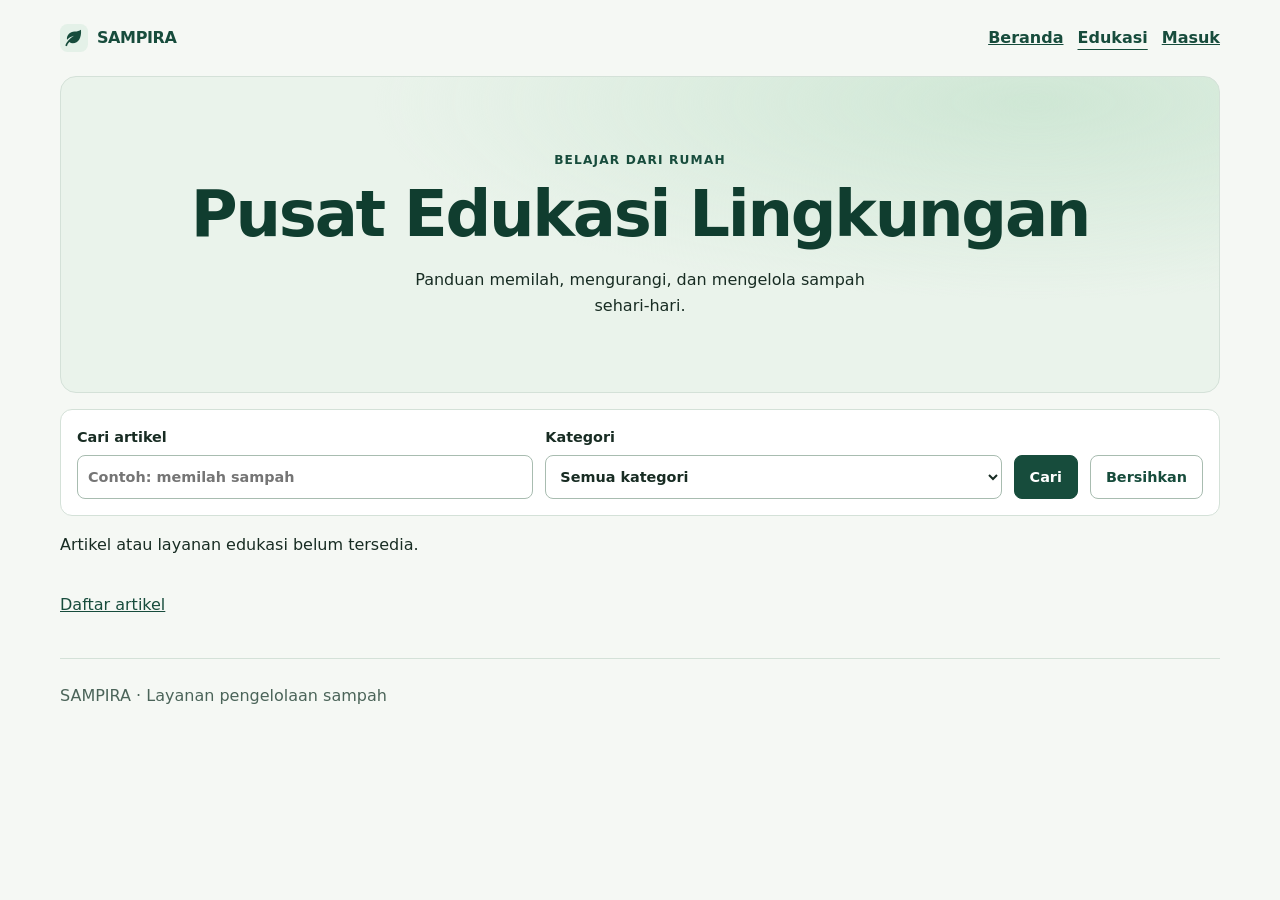
==== assets/education.html @ d863b741 "Add frontend checks for authentication, landing, and user workspace - Implement `check-auth-frontend" ====
<!doctype html>
<html lang="id">
<head>
    <meta charset="utf-8">
    <meta name="viewport" content="width=device-width, initial-scale=1">
    <title>Pusat Edukasi Lingkungan | SAMPIRA</title>
    <link rel="icon" href="/assets/img/sampira-mark.svg" type="image/svg+xml">
    <link rel="stylesheet" href="/assets/css/sampira.css?v=phase6b-live">
    <script type="module" src="/assets/js/education.js?v=phase6b"></script>
</head>
<body class="sp-public">
    <a class="sp-skip" href="#education-reader">Lewati ke konten</a>
    <header class="sp-public-header">
        <a class="sp-brand" href="/home"><img src="/assets/img/sampira-mark.svg" width="28" height="28" alt=""> SAMPIRA</a>
        <nav aria-label="Navigasi utama"><a href="/home">Beranda</a><a href="/assets/education.html" aria-current="page">Edukasi</a><a href="/login">Masuk</a></nav>
    </header>
    <main id="education-reader" class="sp-public-container">
        <div class="sp-education-hero">
            <p class="sp-kicker">Belajar dari rumah</p>
            <h1>Pusat Edukasi Lingkungan</h1>
            <p>Panduan memilah, mengurangi, dan mengelola sampah sehari-hari.</p>
        </div>
        <form class="sp-filter">
            <label>Cari artikel<input type="search" name="q" maxlength="100" placeholder="Contoh: memilah sampah"></label>
            <label>Kategori<select name="category"><option value="">Semua kategori</option></select></label>
            <button class="sp-button" type="submit">Cari</button>
            <a class="sp-button sp-button--quiet" href="/assets/education.html">Bersihkan</a>
        </form>
        <p role="status">Memuat artikel…</p>
        <div id="education-results" class="sp-card-grid"></div>
        <nav class="sp-pager" aria-label="Halaman artikel">
            <a class="sp-button sp-button--quiet" id="education-prev" hidden>Sebelumnya</a>
            <a class="sp-button" id="education-next" hidden>Berikutnya</a>
            <a href="/assets/education.html">Daftar artikel</a>
        </nav>
    </main>
    <footer class="sp-public-footer">SAMPIRA · Layanan pengelolaan sampah</footer>
</body>
</html>
---- assets/css/sampira.css ----
/* SAMPIRA shared visual tokens and Phase 6B components. */
:root {
    --sp-ink: #182c23;
    --sp-muted: #4b6459;
    --sp-green: #174c3c;
    --sp-green-dark: #103d2f;
    --sp-border: #d4e1d8;
    --sp-surface: #fff;
    --sp-soft: #eaf3eb;
    --sp-canvas: #f5f8f4;
    --sp-focus: #a84d00;
    --sp-radius: 16px;
    --sp-shadow: 0 7px 22px rgb(20 63 44 / 7%);
}
:where(.sp-public, .sp-console, .portal-page, [data-auth-page], .sp-landing) :focus-visible {
    outline: 3px solid var(--sp-focus);
    outline-offset: 3px;
}
[hidden] { display: none !important; }
.sp-public { margin: 0; background: var(--sp-canvas); color: var(--sp-ink); font: 1rem/1.6 Inter, system-ui, sans-serif; }
.sp-public *, .sp-console *, .sp-panel *, .sp-service-grid * { box-sizing: border-box; }
.sp-public a, .sp-panel a, .sp-landing-services a { color: var(--sp-green); }
.sp-public h1, .sp-public h2, .sp-public h3, .sp-panel h2, .sp-landing-services h2 {
    margin: 0; color: var(--sp-green-dark); line-height: 1.12; letter-spacing: -.035em;
}
.sp-public h1 { font-size: clamp(2rem, 6vw, 4rem); }
.sp-public h3, .sp-panel h3 { margin: 0; }
.sp-public-header, .sp-public-container, .sp-public-footer { width: min(1160px, calc(100% - 32px)); margin-inline: auto; }
.sp-public-header { display: flex; align-items: center; justify-content: space-between; gap: 8px 22px; flex-wrap: wrap; padding-block: 16px; }
.sp-public-header nav { display: flex; flex-wrap: wrap; gap: 4px 14px; }
.sp-public-header nav a { display: inline-flex; align-items: center; min-height: 44px; font-weight: 650; }
.sp-public-header [aria-current] { text-underline-offset: .35em; }
.sp-public-footer { padding-block: 24px; margin-top: 40px; border-top: 1px solid var(--sp-border); color: var(--sp-muted); }
.sp-brand { display: inline-flex; align-items: center; gap: 9px; color: var(--sp-green-dark); text-decoration: none; font-weight: 800; letter-spacing: -.025em; min-height: 44px; }
.sp-brand img { display: block; width: 28px; height: 28px; }
.sp-skip { position: fixed; z-index: 1100; inset: 8px auto auto 8px; transform: translateY(-150%); padding: 10px; background: white; }
.sp-skip:focus { transform: none; }
.sp-education-hero { padding: clamp(32px, 6vw, 74px) 20px; text-align: center; background: radial-gradient(ellipse at 84% 8%, #cfe7d5, transparent 48%), var(--sp-soft); border: 1px solid var(--sp-border); border-radius: var(--sp-radius); }
.sp-education-hero > p:last-child { max-width: 47ch; margin: 16px auto 0; }
.sp-kicker { display: block; margin: 0 0 9px; color: var(--sp-green); font-size: .76rem; font-weight: 750; letter-spacing: .095em; text-transform: uppercase; }
.sp-section-heading, .sp-pager { display: flex; align-items: center; flex-wrap: wrap; gap: 12px; }
.sp-section-heading { justify-content: space-between; }
.sp-pager { margin-top: 18px; }
.sp-filter { display: flex; align-items: end; flex-wrap: wrap; gap: 12px; padding: 16px; background: var(--sp-surface); border: 1px solid var(--sp-border); border-radius: 12px; margin: 16px 0; }
.sp-filter label, .sp-editor label { display: grid; gap: 6px; font-weight: 650; font-size: .9rem; min-width: 0; }
.sp-filter label { flex: 1 1 155px; }
.sp-filter input, .sp-filter select, .sp-editor input, .sp-editor select, .sp-editor textarea {
    display: block; width: 100%; min-width: 0; min-height: 44px; border: 1px solid #a8bcb0;
    padding: 8px 10px; border-radius: 8px; font: inherit; color: var(--sp-ink); background: white;
}
.sp-editor textarea { resize: vertical; }
.sp-button { display: inline-flex; align-items: center; justify-content: center; min-height: 44px; padding: 8px 15px; border: 1px solid var(--sp-green); border-radius: 8px; background: var(--sp-green); color: white !important; text-align: center; text-decoration: none; font: inherit; font-size: .9rem; font-weight: 700; cursor: pointer; }
.sp-button:hover { background: var(--sp-green-dark); }
.sp-button--quiet { background: white; color: var(--sp-green) !important; border-color: #a8bcb0; }
.sp-button--quiet:hover { background: var(--sp-soft); }
.sp-button:disabled { opacity: .6; cursor: default; }
.sp-card-grid, .sp-service-grid, .sp-metric-grid { display: grid; gap: 13px; grid-template-columns: repeat(auto-fit, minmax(min(100%, 215px), 1fr)); }
.sp-article-card, .sp-reader-article, .sp-panel, .sp-metric-grid > div {
    min-width: 0; padding: clamp(16px, 2.7vw, 26px); border: 1px solid var(--sp-border);
    border-radius: var(--sp-radius); background: var(--sp-surface); box-shadow: var(--sp-shadow);
}
.sp-article-card { border-top: 4px solid #78a589; overflow-wrap: anywhere; }
.sp-article-card h3 { font-size: 1.25rem; line-height: 1.35; }
.sp-article-card p { margin-block: 10px; }
.sp-article-card time, .sp-reader-article time, .sp-note { color: var(--sp-muted); font-size: .87rem; }
.sp-reader-article { max-width: 760px; margin-inline: auto; overflow-wrap: anywhere; }
.sp-reader-article h1 { font-size: clamp(1.8rem, 5vw, 3.1rem); }
.sp-deck { color: var(--sp-muted); font-size: 1.15rem; }
.sp-article-body { white-space: pre-wrap; margin-block: 28px; }
.sp-console { color: var(--sp-ink); background: var(--sp-canvas); }
.sp-console .facility-admin-bar { background: white; border-bottom: 1px solid var(--sp-border); color: var(--sp-ink); }
.sp-console .facility-admin-bar .container, .sp-system-header { display: flex; align-items: center; flex-wrap: wrap; justify-content: space-between; gap: 8px 16px; }
.sp-console .facility-admin-bar h1, .sp-system-header h1 { color: var(--sp-green-dark); font-size: clamp(1.3rem, 3vw, 2rem); margin: 0; }
.sp-console .facility-admin-main, .sp-system-main { width: min(1450px, calc(100% - 36px)); max-width: none; }
.sp-console .facility-admin-main { display: grid; grid-template-columns: minmax(165px, 205px) minmax(0, 1fr); align-items: start; gap: 18px; }
.sp-console-content { min-width: 0; }
.sp-console :is(.sp-admin-nav, .sp-system-nav) { position: static; width: auto; height: auto; backdrop-filter: none; align-items: stretch; }
.sp-console .sp-admin-nav { display: grid; gap: 7px; padding: 9px; background: white; border: 1px solid var(--sp-border); border-radius: 12px; }
.sp-admin-nav button { text-align: start; width: 100%; justify-content: start; }
.sp-admin-nav button[aria-pressed=true] { background: var(--sp-green); color: white; }
.sp-system-header { margin-bottom: 14px; padding-block: 12px; }
.sp-system-nav { display: flex; gap: 8px 18px; flex-wrap: wrap; padding: 8px 16px; border: 1px solid var(--sp-border); border-radius: 10px; background: white; margin-bottom: 16px; }
.sp-system-nav a { display: inline-flex; align-items: center; min-height: 44px; color: var(--sp-green); font-weight: 700; }
.sp-system #content-view, .sp-system section[aria-labelledby=reward-payments-title] { margin-block: 22px; }
.sp-system .sp-metric-grid { grid-template-columns: repeat(3, minmax(0, 1fr)); }
.sp-system .cms-editor-panel, .sp-system .cms-list-panel, .sp-system section[aria-labelledby=reward-payments-title] { border: 1px solid var(--sp-border); border-radius: var(--sp-radius); background: white; }
.sp-system section[aria-labelledby=reward-payments-title] { padding: clamp(14px, 3vw, 24px); }
.sp-system .cms-form :is(input:not([type=checkbox]), select, textarea) { max-width: 100%; min-height: 44px; padding: 8px 10px; border: 1px solid #a8bcb0; border-radius: 8px; font: inherit; background: white; }
.sp-system .cms-announcement-actions { flex-wrap: wrap; }
.sp-system .cms-announcement-actions .cms-icon-btn { width: auto; min-height: 44px; padding-inline: 9px; color: var(--sp-green); font: inherit; font-weight: 650; }
.sp-system .cms-announcement-actions .danger { color: #952f29; }
.sp-metric-grid > div { padding: 14px; box-shadow: none; }
.sp-metric-grid dt { color: var(--sp-muted); font-size: .88rem; }
.sp-metric-grid dd { margin: 3px 0 0; font-size: 1.5rem; font-weight: 800; color: var(--sp-green-dark); overflow-wrap: anywhere; }
.sp-table-wrap { overflow: auto; max-width: 100%; border: 1px solid var(--sp-border); border-radius: 9px; }
.sp-table-wrap table { width: 100%; min-width: 540px; border-collapse: collapse; text-align: start; }
.sp-table-wrap th, .sp-table-wrap td { text-align: start; padding: 10px 12px; border-bottom: 1px solid var(--sp-border); overflow-wrap: anywhere; }
.sp-table-wrap thead { background: var(--sp-soft); }
.sp-panel dialog { width: min(670px, calc(100% - 22px)); max-height: 90dvh; overflow: auto; padding: clamp(14px, 4vw, 25px); margin: auto; border: 1px solid var(--sp-border); border-radius: var(--sp-radius); background: white; color: var(--sp-ink); }
.sp-panel dialog::backdrop { background: rgb(15 37 28 / 60%); }
.sp-editor { display: grid; gap: 11px; margin-top: 12px; }
.sp-editor .sp-pager, .sp-editor p { margin: 0; }
.sp-confirm { background: var(--sp-soft); border-radius: 8px; padding: 12px; }
.sp-confirm .sp-button { margin-top: 8px; }
.sp-map-layout { display: grid; grid-template-columns: minmax(0, 1.5fr) minmax(200px, 1fr); align-items: start; gap: 16px; }
.sp-map-canvas { min-width: 0; height: clamp(240px, 42vw, 430px); border: 1px solid var(--sp-border); border-radius: 12px; background: var(--sp-soft); z-index: 0; }
.sp-map-list { list-style: none; padding: 0; margin: 0; max-height: 365px; overflow-y: auto; }
.sp-map-list li { padding: 10px 7px; border-bottom: 1px solid var(--sp-border); }
.sp-map-list p, .sp-map-list small { display: block; margin: 0; overflow-wrap: anywhere; }
.sp-map-open { display: block; min-height: 44px; text-align: start; color: var(--sp-green); font: inherit; font-weight: 700; background: none; border: 0; cursor: pointer; text-decoration: underline; padding-inline: 2px; overflow-wrap: anywhere; }
.sp-map-marker { display: grid; place-items: center; border-radius: 50% 50% 50% 8px; border: 2px solid white; background: #174c3c; color: white; font-size: .82rem; font-weight: 800; box-shadow: 0 2px 6px #152b2266; }
.sp-map-marker--facility { background: #924714; }
.sp-map-marker--origin { background: #314889; }
.sp-map-popup p { overflow-wrap: anywhere; margin-block: 4px; }
.sp-map-origin { margin-block: 12px; border: 1px solid var(--sp-border); border-radius: 8px; padding-inline: 12px; background: var(--sp-soft); }
.sp-map-origin summary { padding-block: 10px; min-height: 44px; color: var(--sp-green); font-weight: 700; cursor: pointer; }
.sp-field-shortcut { align-content: center; background: linear-gradient(140deg, #eaf3eb, white); }
.sp-landing { background: var(--sp-canvas); color: var(--sp-ink); }
.sp-landing .brand-leaves, [data-auth-page] .brand-leaves { width: 36px; height: 36px; background: url("/assets/img/sampira-mark.svg") center / contain no-repeat; }
.sp-landing .brand-leaves::before, .sp-landing .brand-leaves::after, [data-auth-page] .brand-leaves::before, [data-auth-page] .brand-leaves::after { display: none; }
.sp-landing .hero { width: min(1280px, calc(100% - 32px)); min-height: 0; margin: 16px auto 0; border: 1px solid var(--sp-border); border-radius: 24px; grid-template-columns: minmax(0, 1fr) minmax(0, 1fr); padding: 0; overflow: hidden; background: linear-gradient(120deg, white, #e5f2e8); }
.sp-landing .hero::before, .sp-landing .hero-art::after { display: none; }
.sp-landing .hero-copy { padding: clamp(20px, 4vw, 58px); }
.sp-landing .hero h1 { font-size: clamp(2rem, 4.6vw, 4.65rem); line-height: 1.02; color: var(--sp-green-dark); letter-spacing: -.06em; }
.sp-landing .hero-description { font-size: clamp(1rem, 1.65vw, 1.2rem); }
.sp-landing .hero-actions { flex-wrap: wrap; gap: 14px; }
.sp-landing .hero-art { width: 100%; height: 100%; min-width: 0; margin: 0; padding: 0; align-self: stretch; position: relative; }
.sp-landing .hero-illustration { width: 100%; height: 100%; min-height: 230px; max-width: none; object-fit: cover; transform: none; }
.sp-landing-services { padding-block: clamp(23px, 5vw, 60px); }
.sp-landing-services h2 { font-size: clamp(1.65rem, 4vw, 2.45rem); }
.sp-landing-services .sp-service-grid, .sp-landing-services .sp-card-grid { margin-top: 16px; }
.sp-report-steps { display: grid; grid-template-columns: repeat(auto-fit, minmax(min(100%, 200px), 1fr)); gap: 14px; padding: 0; list-style: none; counter-reset: sp-step; margin: 16px 0 0; }
.sp-report-steps li { counter-increment: sp-step; display: grid; gap: 6px; border: 1px solid var(--sp-border); border-radius: 12px; padding: 16px; background: white; }
.sp-report-steps li::before { content: counter(sp-step, decimal-leading-zero); color: var(--sp-green); font-weight: 800; }
.sp-report-steps span { color: var(--sp-muted); }
.sp-service-grid > a { display: grid; align-content: start; gap: 7px; padding: 15px; border: 1px solid var(--sp-border); border-radius: 12px; text-decoration: none; background: white; box-shadow: var(--sp-shadow); min-height: 108px; }
.sp-service-grid > a:hover { border-color: var(--sp-green); background: var(--sp-soft); }
.sp-service-grid > a > span, .sp-service-grid > button > i, .sp-service-grid > a > i { color: var(--sp-green); font-size: .8rem; font-weight: 800; }
.sp-service-grid small { color: var(--sp-muted); line-height: 1.35; }
.sp-service-grid > button { display: grid; gap: 7px; align-content: start; text-align: start; font: inherit; padding: 15px; border: 1px solid var(--sp-border); border-radius: 12px; color: var(--sp-green-dark); background: white; cursor: pointer; }
.sp-user-shortcuts { margin-block: 0 20px; }
.sp-user-shortcuts .sp-service-grid { grid-template-columns: repeat(2, minmax(0, 1fr)); }
.sp-user-shortcuts .sp-service-grid > :is(a, button) { min-height: 76px; }
body.role-warrior .user-overview .kpi-grid { grid-column: 1 / -1; grid-template-columns: repeat(3, minmax(0, 1fr)); }
.sp-user-education { margin-bottom: 20px; }
.sp-user-report { margin-bottom: 20px; }
.sp-user-education .sp-card-grid { margin-top: 12px; }
.sp-user-mobile { display: none; }
[data-auth-page] { background: var(--sp-canvas); }
[data-auth-page] .auth-story { background: #174c3c; }
[data-auth-page] .story-copy, [data-auth-page] .story-footer { color: white; }
[data-auth-page] .story-copy h1, [data-auth-page] .story-copy h1 span, [data-auth-page] .story-copy .eyebrow { color: white; }
[data-auth-page] .auth-panel { background: white; }
[data-auth-page] .submit-button { background: var(--sp-green); min-height: 48px; }
[data-auth-page] .password-toggle { min-height: 44px; }
.sp-auth-error { color: #952f29; font-weight: 650; margin: 0; }
.sp-auth-error:empty { margin-block: -8px; }
.portal-page { --brand-primary: #174c3c; --brand-dark: #103d2f; --shadow-soft: var(--sp-shadow); }
.portal-page :is(.sidebar, .mobile-header, .user-topbar) { border-color: var(--sp-border); }
.portal-page :is(.sidebar-item.active, .nav-item.active) { color: white; background: var(--sp-green); }
.portal-page :is(.user-workspace, .main-workspace, .profile-dashboard) { min-width: 0; }
.portal-page .user-welcome { background: linear-gradient(110deg, #e7f2e8, #f4f7ef); }
.portal-page .user-welcome h2 { color: var(--sp-green-dark); }
.portal-page .sp-panel.view-section { margin-block: 12px; }
.portal-page .sidebar-nav a.sidebar-item { text-decoration: none; }
.sp-profile .profile-dashboard { width: min(900px, 100%); }
.sp-profile .profile-tabs-wrapper { justify-content: start; gap: 8px; margin-bottom: 16px; }
.sp-profile .header-tab { min-height: 44px; padding: 8px 12px; font: inherit; font-weight: 650; border-radius: 8px; }
.sp-profile .header-tab.active { background: var(--sp-green); color: white; }
.sp-profile .profile-header-centered { display: grid; grid-template-columns: auto minmax(0, 1fr); align-items: center; column-gap: 14px; justify-items: start; text-align: start; padding: clamp(14px, 4vw, 24px); margin-bottom: 16px; background: var(--sp-soft); border: 1px solid var(--sp-border); border-radius: var(--sp-radius); }
.sp-profile .avatar-glow { grid-row: span 2; width: 56px; height: 56px; margin: 0; font-size: 1.2rem; box-shadow: none; }
.sp-profile .user-name { align-self: end; margin: 0; overflow-wrap: anywhere; }
.sp-profile .premium-badge { align-self: start; border: 0; padding: 0; background: none; color: var(--sp-muted); }
.sp-profile .content-area { padding: clamp(14px, 4vw, 30px); border: 1px solid var(--sp-border); border-radius: var(--sp-radius); box-shadow: var(--sp-shadow); }
.sp-profile .data-input { min-height: 44px; border-color: var(--sp-border); }
:is(.portal-page, .sp-console) .facility-header { border-color: var(--sp-border); border-radius: var(--sp-radius); background: var(--sp-soft); }
:is(.portal-page, .sp-console) :is(.facility-panel, .facility-card, .location-panel) { border-color: var(--sp-border); border-radius: var(--sp-radius); }
:is(.portal-page, .sp-console) .location-panel { --location-green: var(--sp-green); background: var(--sp-canvas); }
@media (max-width: 850px) {
    .sp-console .facility-admin-main { grid-template-columns: minmax(0, 1fr); }
    .sp-console .sp-admin-nav { grid-template-columns: repeat(auto-fit, minmax(min(100%, 150px), 1fr)); }
    .sp-map-layout { grid-template-columns: minmax(0, 1fr); }
    body.portal-page.role-collector .main-workspace { padding-top: 18px; }
}
@media (max-width: 660px) {
    .sp-landing .hero { grid-template-columns: minmax(0, 1fr); }
    .sp-landing .hero-illustration { height: auto; min-height: 0; aspect-ratio: 16 / 9; }
    .sp-console .facility-admin-main, .sp-system-main { width: calc(100% - 20px); }
    .sp-user-mobile { position: fixed; z-index: 600; inset: auto 0 0; display: grid; height: auto; grid-template-columns: repeat(5, minmax(0, 1fr)); background: white; border-top: 1px solid var(--sp-border); padding: 2px 2px env(safe-area-inset-bottom, 0); }
    .sp-user-mobile :is(a, button) { display: grid; place-content: center; justify-items: center; gap: 4px; min-height: 50px; border: 0; background: transparent; color: var(--sp-green); font: inherit; font-size: .74rem; text-decoration: none; cursor: pointer; }
    .sp-user-mobile [aria-current=page] { background: var(--sp-soft); font-weight: 800; }
    .role-warrior .portal-content { padding-bottom: calc(56px + env(safe-area-inset-bottom, 0px)); }
    body.role-warrior .user-overview .kpi-grid { grid-template-columns: minmax(0, 1fr); }
    .sp-system .sp-metric-grid { grid-template-columns: repeat(auto-fit, minmax(min(100%, 150px), 1fr)); }
}
@media (prefers-reduced-motion: reduce) {
    :is(.sp-landing, .sp-public, .sp-console, .portal-page, [data-auth-page]) *,
    :is(.sp-landing, .sp-public, .sp-console, .portal-page, [data-auth-page]) *::before,
    :is(.sp-landing, .sp-public, .sp-console, .portal-page, [data-auth-page]) *::after {
        animation-duration: .01ms !important; transition-duration: .01ms !important; scroll-behavior: auto !important;
    }
}
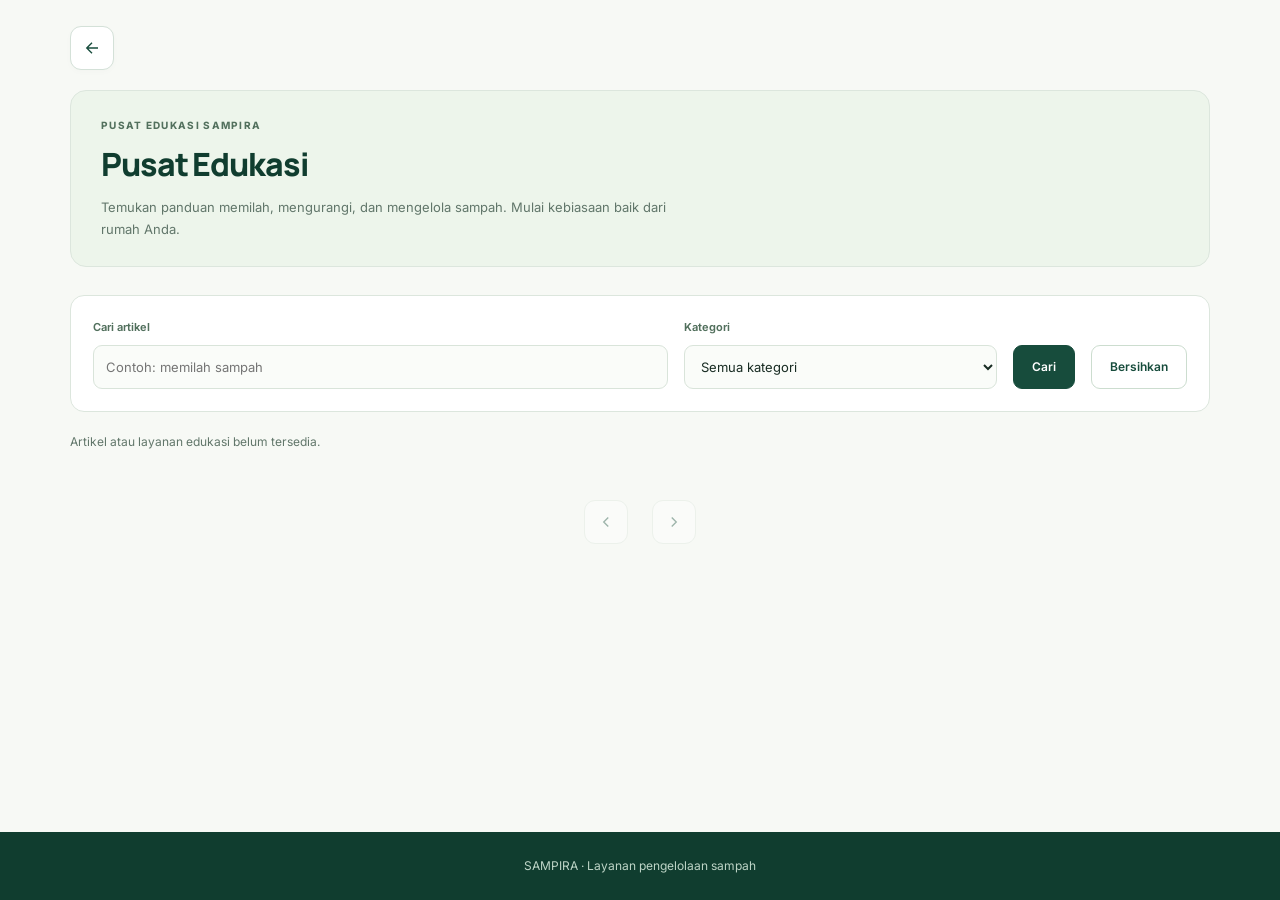
==== commit 6586c43c: "Add comprehensive checks for city datasets, education CMS photos, education layout, facility communi" ====
--- a/assets/education.html
+++ b/assets/education.html
@@ -6,32 +6,32 @@
     <title>Pusat Edukasi Lingkungan | SAMPIRA</title>
     <link rel="icon" href="/assets/img/sampira-mark.svg" type="image/svg+xml">
     <link rel="stylesheet" href="/assets/css/sampira.css?v=phase6b-live">
-    <script type="module" src="/assets/js/education.js?v=phase6b"></script>
+    <link href="https://fonts.googleapis.com/css2?family=Inter:wght@400;500;600;700&family=Manrope:wght@500;600;700;800&display=swap" rel="stylesheet">
+    <link rel="stylesheet" href="/assets/css/education-public.css?v=education-unified-19">
+    <link rel="stylesheet" href="/assets/css/education-photos.css?v=maps-reader-9">
+    <script type="module" src="/assets/js/education.js?v=education-unified-19"></script>
 </head>
-<body class="sp-public">
+<body class="sp-public education-public">
     <a class="sp-skip" href="#education-reader">Lewati ke konten</a>
-    <header class="sp-public-header">
-        <a class="sp-brand" href="/home"><img src="/assets/img/sampira-mark.svg" width="28" height="28" alt=""> SAMPIRA</a>
-        <nav aria-label="Navigasi utama"><a href="/home">Beranda</a><a href="/assets/education.html" aria-current="page">Edukasi</a><a href="/login">Masuk</a></nav>
-    </header>
     <main id="education-reader" class="sp-public-container">
+        <a id="education-back" class="education-back" href="/home" aria-label="Kembali ke beranda" title="Kembali ke beranda"><svg viewBox="0 0 24 24" width="18" height="18" fill="none" stroke="currentColor" stroke-width="1.8" aria-hidden="true"><path d="m12 5-7 7 7 7M5 12h15"/></svg></a>
         <div class="sp-education-hero">
-            <p class="sp-kicker">Belajar dari rumah</p>
-            <h1>Pusat Edukasi Lingkungan</h1>
-            <p>Panduan memilah, mengurangi, dan mengelola sampah sehari-hari.</p>
+            <p class="sp-kicker">Pusat edukasi SAMPIRA</p>
+            <h1>Pusat Edukasi</h1>
+            <p>Temukan panduan memilah, mengurangi, dan mengelola sampah. Mulai kebiasaan baik dari rumah Anda.</p>
         </div>
         <form class="sp-filter">
             <label>Cari artikel<input type="search" name="q" maxlength="100" placeholder="Contoh: memilah sampah"></label>
             <label>Kategori<select name="category"><option value="">Semua kategori</option></select></label>
             <button class="sp-button" type="submit">Cari</button>
-            <a class="sp-button sp-button--quiet" href="/assets/education.html">Bersihkan</a>
+            <a class="sp-button sp-button--quiet" href="/assets/education.html?ui=education-unified-19">Bersihkan</a>
         </form>
         <p role="status">Memuat artikel…</p>
         <div id="education-results" class="sp-card-grid"></div>
         <nav class="sp-pager" aria-label="Halaman artikel">
-            <a class="sp-button sp-button--quiet" id="education-prev" hidden>Sebelumnya</a>
-            <a class="sp-button" id="education-next" hidden>Berikutnya</a>
-            <a href="/assets/education.html">Daftar artikel</a>
+            <a class="education-page" id="education-prev" aria-label="Halaman sebelumnya" aria-disabled="true" tabindex="-1"><svg viewBox="0 0 24 24" width="18" height="18" fill="none" stroke="currentColor" stroke-width="1.8" aria-hidden="true"><path d="m15 6-6 6 6 6"/></svg></a>
+            <span id="education-pages"></span>
+            <a class="education-page" id="education-next" aria-label="Halaman berikutnya" aria-disabled="true" tabindex="-1"><svg viewBox="0 0 24 24" width="18" height="18" fill="none" stroke="currentColor" stroke-width="1.8" aria-hidden="true"><path d="m9 6 6 6-6 6"/></svg></a>
         </nav>
     </main>
     <footer class="sp-public-footer">SAMPIRA · Layanan pengelolaan sampah</footer>
--- a/assets/css/education-public.css
+++ b/assets/css/education-public.css
@@ -0,0 +1,76 @@
+/* Public catalog/reader only; the CMS and portal keep their existing styles. */
+body.education-public{--sp-green:#174c3c;--sp-green-dark:#103d2f;--sp-border:#d4e1d8;--sp-muted:#61766a;background:#f7f9f5;color:#182c23;font:14px/1.7 Inter,system-ui,sans-serif;margin:0;min-height:100svh;display:flex;flex-direction:column}
+.education-public :is(h1,h2,h3,.sp-brand){font-family:Manrope,Inter,sans-serif;letter-spacing:-.035em;line-height:1.25}
+.education-public [hidden]{display:none!important}
+.education-public :is(a,input,select,button):focus-visible{outline:3px solid #68b58a;outline-offset:4px}
+.education-public .sp-public-header{width:100%;max-width:none;padding:18px max(24px,calc((100% - 1140px)/2));background:white;border-bottom:1px solid #e1e8df;gap:18px}
+.education-public .sp-brand{font-size:22px;font-weight:800;text-decoration:none;gap:9px;white-space:nowrap}
+.education-public .sp-brand img{width:33px;height:33px}
+.education-public .sp-public-header nav{gap:8px 25px}
+.education-public .sp-public-header nav a{font-size:12px;text-decoration:none;min-height:36px}
+.education-public .sp-public-header nav [aria-current]{color:#174c3c;border-bottom:2px solid #174c3c}
+.education-public .sp-public-container{width:calc(100% - 48px);max-width:1140px;margin:0 auto;padding:26px 0 16px;flex:1}
+.education-public .education-back{display:inline-flex;align-items:center;justify-content:center;width:44px;height:44px;background:white;border:1px solid #d4e1d8;border-radius:11px;margin-bottom:20px;color:#174c3c;text-decoration:none;box-shadow:0 2px 6px #163c2c05}
+.education-public .education-back:hover{text-decoration:underline;text-underline-offset:4px}
+.education-public .sp-education-hero{text-align:left;position:relative;padding:38px 42px;border-radius:20px;background:#174c3c;overflow:hidden;color:#d7e8d8;margin-bottom:28px}
+.education-public .sp-education-hero:after{content:'';position:absolute;right:5%;top:20%;width:175px;height:175px;background:url('/assets/img/sampira-mark.svg') center/contain no-repeat;opacity:.1;pointer-events:none;transform:rotate(-15deg)}
+.education-public .sp-education-hero .sp-kicker{color:#c2dbc9;font-size:10px;letter-spacing:.13em;text-transform:uppercase;margin:0 0 16px}
+.education-public .sp-education-hero h1{font-size:clamp(30px,4vw,44px);color:white;margin:0 0 18px;font-weight:800;max-width:730px;position:relative;z-index:1}
+.education-public .sp-education-hero h1 span{color:#baddbf}
+.education-public .sp-education-hero>p:last-child{max-width:580px;margin:0;color:#d9e7dc;font-size:14px;position:relative;z-index:1}
+.education-public .sp-filter{background:white;border:1px solid #dce6dd;padding:22px;gap:16px;border-radius:14px;margin:0 0 20px;box-shadow:none}
+.education-public .sp-filter label{font-size:11px;color:#52705d;gap:8px}
+.education-public .sp-filter label:first-child{flex:2 1 260px}
+.education-public .sp-filter input,.education-public .sp-filter select{background:#fafcf9;border-color:#d9e4da;border-radius:9px;min-height:44px;font:13px Inter,system-ui,sans-serif;padding:11px 12px}
+.education-public .sp-button{background:#174c3c;border-color:#174c3c;font:600 12px Inter,system-ui,sans-serif;border-radius:9px;min-height:44px;padding:11px 18px;box-shadow:none}
+.education-public .sp-button--quiet{background:white;border-color:#ccddcf}
+.education-public [role=status]{color:#61766a;font-size:12px;margin:18px 0}
+.education-public #education-results.sp-card-grid{grid-template-columns:repeat(3,minmax(0,1fr));gap:20px}
+.education-public .sp-article-card{display:flex;flex-direction:column;min-width:0;padding:26px;background:white;border:1px solid #dce6dd;border-radius:15px;box-shadow:0 3px 12px #163c2c04}
+.education-public .sp-article-card .sp-kicker{align-self:flex-start;padding:5px 10px;background:#edf5e9;border-radius:30px;color:#376147;letter-spacing:0;font-size:10px;font-weight:650}
+.education-public .sp-article-card h3{font-size:19px;margin:18px 0 0}
+.education-public .sp-article-card h3 a{color:#193c2b;text-decoration:none}
+.education-public .sp-article-card h3 a:hover{text-decoration:underline;text-underline-offset:4px}
+.education-public .sp-article-card p{color:#61766a;font-size:13px;line-height:1.8;margin:14px 0 22px}
+.education-public .sp-article-card time{font-size:11px;margin-top:auto;padding-top:16px;border-top:1px solid #e8eee5}
+.education-public .sp-pager{display:flex;align-items:center;justify-content:center;flex-wrap:wrap;gap:12px;margin:30px 0}
+.education-public #education-pages{display:flex;align-items:center;gap:10px}
+.education-public .education-page{display:inline-flex;align-items:center;justify-content:center;min-width:44px;height:44px;padding:0 12px;border:1px solid #dce6dd;border-radius:11px;background:#fff;color:#174c3c;font-size:13px;font-weight:650;text-decoration:none}
+.education-public .education-page[aria-current=page]{background:#174c3c;border-color:#174c3c;color:white}
+.education-public .education-page[aria-disabled=true]{opacity:.4;cursor:default}
+.education-public .education-page:not([aria-current]):not([aria-disabled]):hover{background:#edf5e9;border-color:#a5c4ad}
+.education-public .education-page-gap{font-size:13px;color:#61766a}
+.education-public #education-reader[data-view=article]{max-width:1140px}
+.education-public [data-view=article] .sp-education-hero{display:none}
+.education-public [data-view=article] #education-results{display:block}
+.education-public .sp-reader-article{max-width:none;padding:0;background:#fff;border:1px solid #dce6dd;border-radius:18px;box-shadow:none;overflow:hidden}
+.education-public .education-reading-header{background:#174c3c;padding:38px 42px;color:#d9e7dc}
+.education-public .education-reading-header .sp-kicker{color:#c2dbc9;font-size:10px;letter-spacing:.13em;text-transform:uppercase;margin:0 0 18px}
+.education-public .sp-reader-article h1{max-width:850px;font-size:clamp(29px,4vw,42px);line-height:1.3;margin:0 0 20px;color:#fff;font-weight:800}
+.education-public .sp-deck{max-width:780px;font-size:15px;color:#d9e7dc;line-height:1.8;margin:0 0 22px}
+.education-public .sp-reader-article time{display:inline-block;font-size:11px;color:#c2dbc9;padding:6px 11px;border:1px solid #ffffff2c;border-radius:30px}
+.education-public .sp-article-body{max-width:780px;font-size:15px;line-height:1.95;color:#324d3e;margin:34px auto 36px;padding:0 30px;white-space:pre-wrap}
+.education-public .education-reading-sources{max-width:780px;margin:0 auto 32px;padding:0 30px}
+.education-public .sp-reader-article h2{font-size:20px;border-top:1px solid #e2eadd;padding-top:24px}
+.education-public .sp-reader-article ul{padding-left:20px;font-size:12px;line-height:1.9;overflow-wrap:anywhere}
+.education-public .sp-public-footer{max-width:none;width:100%;background:#103d2f;color:#bed5c7;padding:24px;text-align:center;font-size:12px;border:0;margin-top:40px}
+.education-public #education-reader[data-view=article] .sp-reader-article{padding:0}
+.education-public #education-reader[data-view=article] .education-reading-header .sp-deck{font-size:15px}
+@media(max-width:600px){.education-public .education-reading-header{padding:28px 24px}.education-public .sp-reader-article h1{font-size:29px}.education-public .sp-article-body{padding:0 24px;margin:28px auto}.education-public .education-reading-sources{padding:0 24px;margin-bottom:26px}}
+@media(max-width:900px){.education-public #education-results.sp-card-grid{grid-template-columns:repeat(2,minmax(0,1fr))}.education-public .sp-education-hero:after{right:-50px}}
+@media(max-width:600px){.education-public .sp-public-header{padding:16px 20px;gap:10px}.education-public .sp-brand{font-size:20px}.education-public .sp-public-header nav{gap:15px}.education-public .sp-public-header nav a{font-size:11px}.education-public .sp-public-container{width:calc(100% - 32px);padding-top:16px}.education-public .education-back{margin-bottom:14px}.education-public .sp-education-hero{padding:28px 24px;border-radius:15px}.education-public .sp-education-hero h1{font-size:31px}.education-public .sp-education-hero>p:last-child{font-size:13px}.education-public .sp-filter{padding:18px;gap:14px}.education-public .sp-filter label{flex-basis:100%}.education-public .sp-filter .sp-button{flex:1}.education-public #education-results.sp-card-grid{grid-template-columns:1fr}.education-public .sp-article-card{padding:24px}.education-public .sp-deck{font-size:15px}.education-public .sp-article-body{font-size:14px;line-height:1.9}.education-public .sp-reader-article{padding:24px}.education-public .sp-public-header .sp-brand img{width:28px;height:28px}}
+
+/* Lighter editorial header and a comfortable line length for reading. */
+.education-public .sp-education-hero { padding:26px 30px; background:#edf5eb; color:#174c3c; border:1px solid #dce6dd; border-radius:16px; }
+.education-public .sp-education-hero:after { display:none; }
+.education-public .sp-education-hero .sp-kicker { color:#52705d; margin-bottom:10px; }
+.education-public .sp-education-hero h1 { color:#103d2f; font-size:32px; margin-bottom:12px; }
+.education-public .sp-education-hero>p:last-child { color:#61766a; font-size:13px; }
+@media(max-width:600px) { .education-public .sp-education-hero { padding:24px; } .education-public .sp-education-hero h1 { font-size:27px; } }
+.education-public .education-reading-header { background:#f0f6ee; color:#324d3e; border-bottom:1px solid #dce6dd; padding:38px 42px; }
+.education-public .education-reading-header :is(h1,.sp-kicker) { color:#103d2f; }
+.education-public .education-reading-header .sp-deck { color:#52705d; }
+.education-public .education-reading-header time { color:#52705d; border-color:#ccddcf; background:#fff; }
+.education-public .sp-article-body { white-space:normal; }
+.education-public .sp-article-body h3 { border:0; padding:0; }
+@media(max-width:600px) { .education-public .education-reading-header { padding:28px 24px; } }
--- a/assets/css/education-photos.css
+++ b/assets/css/education-photos.css
@@ -0,0 +1,46 @@
+/* Shared article photography, without changing the CMS or Landing layout. */
+.sp-article-card .sp-article-photo{margin:0 0 18px;overflow:hidden;border-radius:10px;background:#f1f5ee;flex-shrink:0}
+.sp-article-photo img{display:block;width:100%;height:auto;object-fit:cover;max-width:100%}
+.sp-article-card .sp-article-photo img{height:180px;aspect-ratio:3/2}
+.sp-article-photo figcaption{padding:9px 12px;color:#667b6d;font:10px/1.6 Inter,system-ui,sans-serif;overflow-wrap:anywhere}
+.sp-article-photo figcaption a{color:#4b6a56;text-decoration:underline;text-underline-offset:3px}
+.sp-reader-article .sp-article-photo-detail{margin:24px 0;border:1px solid #dce6dd;border-radius:12px;overflow:hidden}
+.sp-reader-article .sp-article-photo-detail img{aspect-ratio:3/2;max-height:480px}
+.education-grid .sp-article-card{overflow:hidden}
+.education-grid .sp-article-card>.sp-article-photo{margin:-18px -18px 12px;border-radius:0;width:calc(100% + 36px)}
+.education-grid .sp-article-card>.sp-article-photo img{height:200px;object-fit:cover}
+.education-grid .sp-article-photo figcaption{font-size:10px;padding:8px 18px}
+body.sp-portal.user-reference #edukasi .sp-education-page.education-page-current{display:inline-flex;align-items:center;justify-content:center;min-width:44px;min-height:44px;padding:10px 14px;background:#174c3c;border:1px solid #174c3c;border-radius:10px;color:#fff!important;font-size:13px;font-weight:700;line-height:1}
+.education-public .sp-article-card{overflow:hidden}
+.education-public .sp-article-card>.sp-article-photo{margin:-26px -26px 20px;border-radius:0;width:calc(100% + 52px)}
+.education-public .sp-article-card .sp-article-photo img{height:200px}
+.education-public .sp-article-card .sp-article-photo figcaption{padding:9px 26px;border-bottom:1px solid #edf1e8;background:#fafcf8}
+.education-public .education-reading-photos{max-width:780px;margin:30px auto 0;padding:0 30px}
+.education-public .sp-article-photo-detail{margin:0;border:1px solid #e0e8db;border-radius:12px;overflow:hidden;background:#fafcf8}
+.education-public .sp-article-photo-detail img{aspect-ratio:3/2;max-height:480px}
+.education-public .sp-article-photo-detail figcaption{font-size:11px;padding:12px 16px}
+.education-public .education-reading-support{margin:0 auto 32px}
+body.sp-portal.user-reference #edukasi .sp-article-photo{margin-bottom:18px;background:#f2f6ee}
+body.sp-portal.user-reference #edukasi .sp-article-photo img{padding:0;height:175px;object-fit:cover}
+body.sp-portal.user-reference #edukasi .sp-education-feature>img{padding:0;object-fit:cover;max-height:290px;border-radius:12px}
+@media(max-width:600px){.education-public .sp-article-card>.sp-article-photo{margin:-24px -24px 20px;width:calc(100% + 48px)}.education-public .education-reading-photos{padding:0 24px;margin-top:24px}.education-public .education-reading-support{margin-top:0;margin-bottom:26px}.education-public .sp-article-photo-detail figcaption{font-size:10px;padding:12px}.education-public .sp-article-card .sp-article-photo img{height:190px}}
+
+/* Reading surfaces share the same calm typography in public and portal views. */
+.sp-article-body p { margin:0 0 1.3em; white-space:pre-line; }
+.sp-article-body h3 { margin:1.8em 0 .7em; font-size:1.2em; color:#174c3c; }
+dialog[data-reference-reader] { width:min(880px,calc(100vw - 32px)); max-height:92dvh; padding:24px; border:1px solid #d4e1d8; border-radius:20px; background:#fff; color:#253e30; }
+dialog[data-reference-reader]::backdrop { background:#102d2580; }
+dialog[data-reference-reader]>button { border:1px solid #d4e1d8; background:#f3f8f1; color:#174c3c; padding:10px 16px; border-radius:10px; margin-bottom:22px; cursor:pointer; }
+dialog[data-reference-reader] .sp-reader-article { padding:0; max-width:740px; margin:auto; border:0; background:none; }
+dialog[data-reference-reader] .sp-reader-article>h2 { font:800 clamp(24px,4vw,34px)/1.3 Manrope,Inter,sans-serif; color:#103d2f; margin:0 0 12px; }
+dialog[data-reference-reader] time { font-size:12px; color:#61766a; }
+dialog[data-reference-reader] .sp-reader-article>p { font-size:16px; line-height:1.8; color:#61766a; margin:20px 0; }
+dialog[data-reference-reader] .sp-article-body { font-size:16px; line-height:1.95; white-space:normal; padding:0; margin:26px 0; }
+dialog[data-reference-reader] .sp-article-photo-detail img { max-height:380px; object-fit:cover; border-radius:14px; }
+dialog[data-reference-reader] .sp-reader-article>ul { overflow-wrap:anywhere; font-size:12px; line-height:1.8; }
+@media(max-width:600px) { dialog[data-reference-reader] { padding:20px; } dialog[data-reference-reader] .sp-article-body { font-size:15px; } }
+
+body.sp-portal.user-reference dialog.ref-article-dialog { width:min(880px,calc(100vw - 32px)); padding:24px; border-radius:20px; }
+body.sp-portal.user-reference dialog.ref-article-dialog .sp-article-body { font-size:16px; line-height:1.95; white-space:normal; }
+body.sp-portal.user-reference dialog.ref-article-dialog h2 { font-size:clamp(24px,4vw,34px); color:#103d2f; }
+@media(max-width:600px) { body.sp-portal.user-reference dialog.ref-article-dialog { padding:20px; } body.sp-portal.user-reference dialog.ref-article-dialog .sp-article-body { font-size:15px; } }
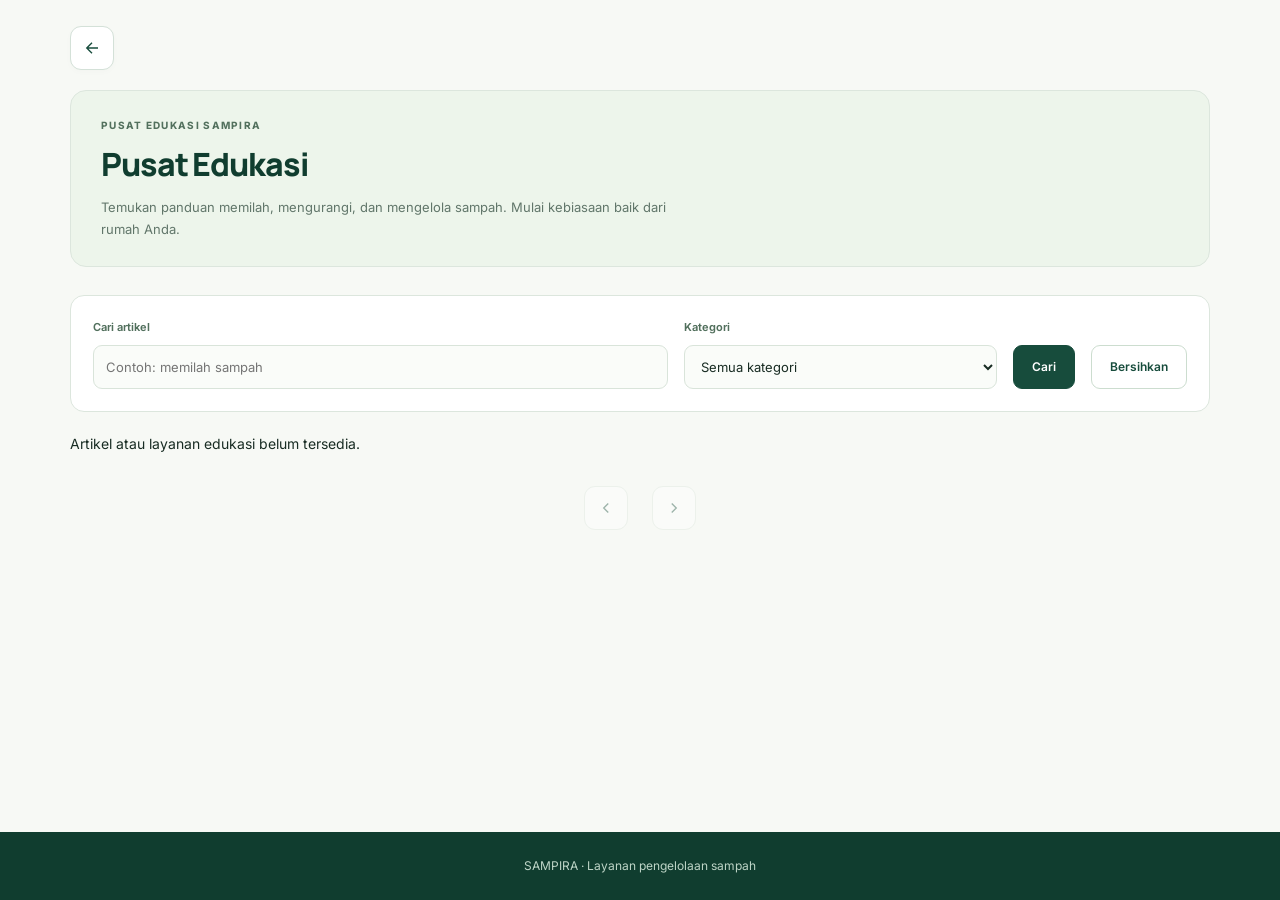
==== commit 13499923: "Refactor and enhance various scripts for improved functionality and maintainability - Added sequenti" ====
--- a/assets/education.html
+++ b/assets/education.html
@@ -26,7 +26,7 @@
             <button class="sp-button" type="submit">Cari</button>
             <a class="sp-button sp-button--quiet" href="/assets/education.html?ui=education-unified-19">Bersihkan</a>
         </form>
-        <p role="status">Memuat artikel…</p>
+        <output>Memuat artikel…</output>
         <div id="education-results" class="sp-card-grid"></div>
         <nav class="sp-pager" aria-label="Halaman artikel">
             <a class="education-page" id="education-prev" aria-label="Halaman sebelumnya" aria-disabled="true" tabindex="-1"><svg viewBox="0 0 24 24" width="18" height="18" fill="none" stroke="currentColor" stroke-width="1.8" aria-hidden="true"><path d="m15 6-6 6 6 6"/></svg></a>
--- a/assets/css/sampira.css
+++ b/assets/css/sampira.css
@@ -16,7 +16,7 @@
     outline: 3px solid var(--sp-focus);
     outline-offset: 3px;
 }
-[hidden] { display: none !important; }
+[hidden] { display: none ; }
 .sp-public { margin: 0; background: var(--sp-canvas); color: var(--sp-ink); font: 1rem/1.6 Inter, system-ui, sans-serif; }
 .sp-public *, .sp-console *, .sp-panel *, .sp-service-grid * { box-sizing: border-box; }
 .sp-public a, .sp-panel a, .sp-landing-services a { color: var(--sp-green); }
@@ -49,9 +49,9 @@
     padding: 8px 10px; border-radius: 8px; font: inherit; color: var(--sp-ink); background: white;
 }
 .sp-editor textarea { resize: vertical; }
-.sp-button { display: inline-flex; align-items: center; justify-content: center; min-height: 44px; padding: 8px 15px; border: 1px solid var(--sp-green); border-radius: 8px; background: var(--sp-green); color: white !important; text-align: center; text-decoration: none; font: inherit; font-size: .9rem; font-weight: 700; cursor: pointer; }
+.sp-button { display: inline-flex; align-items: center; justify-content: center; min-height: 44px; padding: 8px 15px; border: 1px solid var(--sp-green); border-radius: 8px; background: var(--sp-green); color: white ; text-align: center; text-decoration: none; font: inherit; font-size: .9rem; font-weight: 700; cursor: pointer; }
 .sp-button:hover { background: var(--sp-green-dark); }
-.sp-button--quiet { background: white; color: var(--sp-green) !important; border-color: #a8bcb0; }
+.sp-button--quiet { background: white; color: var(--sp-green) ; border-color: #a8bcb0; }
 .sp-button--quiet:hover { background: var(--sp-soft); }
 .sp-button:disabled { opacity: .6; cursor: default; }
 .sp-card-grid, .sp-service-grid, .sp-metric-grid { display: grid; gap: 13px; grid-template-columns: repeat(auto-fit, minmax(min(100%, 215px), 1fr)); }
@@ -197,6 +197,6 @@
     :is(.sp-landing, .sp-public, .sp-console, .portal-page, [data-auth-page]) *,
     :is(.sp-landing, .sp-public, .sp-console, .portal-page, [data-auth-page]) *::before,
     :is(.sp-landing, .sp-public, .sp-console, .portal-page, [data-auth-page]) *::after {
-        animation-duration: .01ms !important; transition-duration: .01ms !important; scroll-behavior: auto !important;
+        animation-duration: .01ms ; transition-duration: .01ms ; scroll-behavior: auto ;
     }
 }
--- a/assets/css/education-public.css
+++ b/assets/css/education-public.css
@@ -1,76 +1,69 @@
 /* Public catalog/reader only; the CMS and portal keep their existing styles. */
-body.education-public{--sp-green:#174c3c;--sp-green-dark:#103d2f;--sp-border:#d4e1d8;--sp-muted:#61766a;background:#f7f9f5;color:#182c23;font:14px/1.7 Inter,system-ui,sans-serif;margin:0;min-height:100svh;display:flex;flex-direction:column}
-.education-public :is(h1,h2,h3,.sp-brand){font-family:Manrope,Inter,sans-serif;letter-spacing:-.035em;line-height:1.25}
-.education-public [hidden]{display:none!important}
-.education-public :is(a,input,select,button):focus-visible{outline:3px solid #68b58a;outline-offset:4px}
-.education-public .sp-public-header{width:100%;max-width:none;padding:18px max(24px,calc((100% - 1140px)/2));background:white;border-bottom:1px solid #e1e8df;gap:18px}
-.education-public .sp-brand{font-size:22px;font-weight:800;text-decoration:none;gap:9px;white-space:nowrap}
-.education-public .sp-brand img{width:33px;height:33px}
-.education-public .sp-public-header nav{gap:8px 25px}
-.education-public .sp-public-header nav a{font-size:12px;text-decoration:none;min-height:36px}
-.education-public .sp-public-header nav [aria-current]{color:#174c3c;border-bottom:2px solid #174c3c}
-.education-public .sp-public-container{width:calc(100% - 48px);max-width:1140px;margin:0 auto;padding:26px 0 16px;flex:1}
-.education-public .education-back{display:inline-flex;align-items:center;justify-content:center;width:44px;height:44px;background:white;border:1px solid #d4e1d8;border-radius:11px;margin-bottom:20px;color:#174c3c;text-decoration:none;box-shadow:0 2px 6px #163c2c05}
-.education-public .education-back:hover{text-decoration:underline;text-underline-offset:4px}
-.education-public .sp-education-hero{text-align:left;position:relative;padding:38px 42px;border-radius:20px;background:#174c3c;overflow:hidden;color:#d7e8d8;margin-bottom:28px}
-.education-public .sp-education-hero:after{content:'';position:absolute;right:5%;top:20%;width:175px;height:175px;background:url('/assets/img/sampira-mark.svg') center/contain no-repeat;opacity:.1;pointer-events:none;transform:rotate(-15deg)}
-.education-public .sp-education-hero .sp-kicker{color:#c2dbc9;font-size:10px;letter-spacing:.13em;text-transform:uppercase;margin:0 0 16px}
-.education-public .sp-education-hero h1{font-size:clamp(30px,4vw,44px);color:white;margin:0 0 18px;font-weight:800;max-width:730px;position:relative;z-index:1}
-.education-public .sp-education-hero h1 span{color:#baddbf}
-.education-public .sp-education-hero>p:last-child{max-width:580px;margin:0;color:#d9e7dc;font-size:14px;position:relative;z-index:1}
-.education-public .sp-filter{background:white;border:1px solid #dce6dd;padding:22px;gap:16px;border-radius:14px;margin:0 0 20px;box-shadow:none}
-.education-public .sp-filter label{font-size:11px;color:#52705d;gap:8px}
-.education-public .sp-filter label:first-child{flex:2 1 260px}
-.education-public .sp-filter input,.education-public .sp-filter select{background:#fafcf9;border-color:#d9e4da;border-radius:9px;min-height:44px;font:13px Inter,system-ui,sans-serif;padding:11px 12px}
-.education-public .sp-button{background:#174c3c;border-color:#174c3c;font:600 12px Inter,system-ui,sans-serif;border-radius:9px;min-height:44px;padding:11px 18px;box-shadow:none}
-.education-public .sp-button--quiet{background:white;border-color:#ccddcf}
-.education-public [role=status]{color:#61766a;font-size:12px;margin:18px 0}
-.education-public #education-results.sp-card-grid{grid-template-columns:repeat(3,minmax(0,1fr));gap:20px}
-.education-public .sp-article-card{display:flex;flex-direction:column;min-width:0;padding:26px;background:white;border:1px solid #dce6dd;border-radius:15px;box-shadow:0 3px 12px #163c2c04}
-.education-public .sp-article-card .sp-kicker{align-self:flex-start;padding:5px 10px;background:#edf5e9;border-radius:30px;color:#376147;letter-spacing:0;font-size:10px;font-weight:650}
-.education-public .sp-article-card h3{font-size:19px;margin:18px 0 0}
-.education-public .sp-article-card h3 a{color:#193c2b;text-decoration:none}
-.education-public .sp-article-card h3 a:hover{text-decoration:underline;text-underline-offset:4px}
-.education-public .sp-article-card p{color:#61766a;font-size:13px;line-height:1.8;margin:14px 0 22px}
-.education-public .sp-article-card time{font-size:11px;margin-top:auto;padding-top:16px;border-top:1px solid #e8eee5}
-.education-public .sp-pager{display:flex;align-items:center;justify-content:center;flex-wrap:wrap;gap:12px;margin:30px 0}
-.education-public #education-pages{display:flex;align-items:center;gap:10px}
-.education-public .education-page{display:inline-flex;align-items:center;justify-content:center;min-width:44px;height:44px;padding:0 12px;border:1px solid #dce6dd;border-radius:11px;background:#fff;color:#174c3c;font-size:13px;font-weight:650;text-decoration:none}
-.education-public .education-page[aria-current=page]{background:#174c3c;border-color:#174c3c;color:white}
-.education-public .education-page[aria-disabled=true]{opacity:.4;cursor:default}
-.education-public .education-page:not([aria-current]):not([aria-disabled]):hover{background:#edf5e9;border-color:#a5c4ad}
-.education-public .education-page-gap{font-size:13px;color:#61766a}
-.education-public #education-reader[data-view=article]{max-width:1140px}
-.education-public [data-view=article] .sp-education-hero{display:none}
-.education-public [data-view=article] #education-results{display:block}
-.education-public .sp-reader-article{max-width:none;padding:0;background:#fff;border:1px solid #dce6dd;border-radius:18px;box-shadow:none;overflow:hidden}
-.education-public .education-reading-header{background:#174c3c;padding:38px 42px;color:#d9e7dc}
-.education-public .education-reading-header .sp-kicker{color:#c2dbc9;font-size:10px;letter-spacing:.13em;text-transform:uppercase;margin:0 0 18px}
-.education-public .sp-reader-article h1{max-width:850px;font-size:clamp(29px,4vw,42px);line-height:1.3;margin:0 0 20px;color:#fff;font-weight:800}
-.education-public .sp-deck{max-width:780px;font-size:15px;color:#d9e7dc;line-height:1.8;margin:0 0 22px}
-.education-public .sp-reader-article time{display:inline-block;font-size:11px;color:#c2dbc9;padding:6px 11px;border:1px solid #ffffff2c;border-radius:30px}
-.education-public .sp-article-body{max-width:780px;font-size:15px;line-height:1.95;color:#324d3e;margin:34px auto 36px;padding:0 30px;white-space:pre-wrap}
-.education-public .education-reading-sources{max-width:780px;margin:0 auto 32px;padding:0 30px}
-.education-public .sp-reader-article h2{font-size:20px;border-top:1px solid #e2eadd;padding-top:24px}
-.education-public .sp-reader-article ul{padding-left:20px;font-size:12px;line-height:1.9;overflow-wrap:anywhere}
-.education-public .sp-public-footer{max-width:none;width:100%;background:#103d2f;color:#bed5c7;padding:24px;text-align:center;font-size:12px;border:0;margin-top:40px}
-.education-public #education-reader[data-view=article] .sp-reader-article{padding:0}
-.education-public #education-reader[data-view=article] .education-reading-header .sp-deck{font-size:15px}
-@media(max-width:600px){.education-public .education-reading-header{padding:28px 24px}.education-public .sp-reader-article h1{font-size:29px}.education-public .sp-article-body{padding:0 24px;margin:28px auto}.education-public .education-reading-sources{padding:0 24px;margin-bottom:26px}}
-@media(max-width:900px){.education-public #education-results.sp-card-grid{grid-template-columns:repeat(2,minmax(0,1fr))}.education-public .sp-education-hero:after{right:-50px}}
-@media(max-width:600px){.education-public .sp-public-header{padding:16px 20px;gap:10px}.education-public .sp-brand{font-size:20px}.education-public .sp-public-header nav{gap:15px}.education-public .sp-public-header nav a{font-size:11px}.education-public .sp-public-container{width:calc(100% - 32px);padding-top:16px}.education-public .education-back{margin-bottom:14px}.education-public .sp-education-hero{padding:28px 24px;border-radius:15px}.education-public .sp-education-hero h1{font-size:31px}.education-public .sp-education-hero>p:last-child{font-size:13px}.education-public .sp-filter{padding:18px;gap:14px}.education-public .sp-filter label{flex-basis:100%}.education-public .sp-filter .sp-button{flex:1}.education-public #education-results.sp-card-grid{grid-template-columns:1fr}.education-public .sp-article-card{padding:24px}.education-public .sp-deck{font-size:15px}.education-public .sp-article-body{font-size:14px;line-height:1.9}.education-public .sp-reader-article{padding:24px}.education-public .sp-public-header .sp-brand img{width:28px;height:28px}}
+body.education-public:not([hidden]) {--sp-green:#174c3c; --sp-green-dark:#103d2f; --sp-border:#d4e1d8; --sp-muted:#61766a; background:#f7f9f5; color:#182c23; font:14px/1.7 Inter,system-ui,sans-serif; margin:0; min-height:100svh; display:flex; flex-direction:column;}
+.education-public :is(h1,h2,h3,.sp-brand){font-family:Manrope,Inter,sans-serif; letter-spacing:-.035em; line-height:1.25;}
+.education-public [hidden]{display:none;}
+.education-public :is(a,input,select,button):focus-visible{outline:3px solid #68b58a; outline-offset:4px;}
+.education-public .sp-public-header{width:100%; max-width:none; padding:18px max(24px,calc((100% - 1140px)/2)); background:white; border-bottom:1px solid #e1e8df; gap:18px;}
+.education-public .sp-brand{font-size:22px; font-weight:800; text-decoration:none; gap:9px; white-space:nowrap;}
+.education-public .sp-brand img{width:33px; height:33px;}
+.education-public .sp-public-header nav{gap:8px 25px;}
+.education-public .sp-public-header nav a{font-size:12px; text-decoration:none; min-height:36px;}
+.education-public .sp-public-header nav [aria-current]{color:#174c3c; border-bottom:2px solid #174c3c;}
+.education-public .sp-public-container{width:calc(100% - 48px); max-width:1140px; margin:0 auto; padding:26px 0 16px; flex:1;}
+.education-public .education-back:not([hidden]) {display:inline-flex; align-items:center; justify-content:center; width:44px; height:44px; background:white; border:1px solid #d4e1d8; border-radius:11px; margin-bottom:20px; color:#174c3c; text-decoration:none; box-shadow:0 2px 6px #163c2c05;}
+.education-public .education-back:hover{text-decoration:underline; text-underline-offset:4px;}
+.education-public .sp-education-hero h1 span{color:#baddbf;}
+.education-public .sp-filter{background:white; border:1px solid #dce6dd; padding:22px; gap:16px; border-radius:14px; margin:0 0 20px; box-shadow:none;}
+.education-public .sp-filter label{font-size:11px; color:#52705d; gap:8px;}
+.education-public .sp-filter label:first-child{flex:2 1 260px;}
+.education-public .sp-filter input,.education-public .sp-filter select{background:#fafcf9; border-color:#d9e4da; border-radius:9px; min-height:44px; font:13px Inter,system-ui,sans-serif; padding:11px 12px;}
+.education-public .sp-button{background:#174c3c; border-color:#174c3c; font:600 12px Inter,system-ui,sans-serif; border-radius:9px; min-height:44px; padding:11px 18px; box-shadow:none;}
+.education-public .sp-button--quiet{background:white; border-color:#ccddcf;}
+.education-public [role=status]{color:#61766a; font-size:12px; margin:18px 0;}
+.education-public #education-results.sp-card-grid{grid-template-columns:repeat(3,minmax(0,1fr)); gap:20px;}
+.education-public .sp-article-card:not([hidden]) {display:flex; flex-direction:column; min-width:0; padding:26px; background:white; border:1px solid #dce6dd; border-radius:15px; box-shadow:0 3px 12px #163c2c04;}
+.education-public .sp-article-card .sp-kicker{align-self:flex-start; padding:5px 10px; background:#edf5e9; border-radius:30px; color:#376147; letter-spacing:0; font-size:10px; font-weight:650;}
+.education-public .sp-article-card h3{font-size:19px; margin:18px 0 0;}
+.education-public .sp-article-card h3 a{color:#193c2b; text-decoration:none;}
+.education-public .sp-article-card h3 a:hover{text-decoration:underline; text-underline-offset:4px;}
+.education-public .sp-article-card p{color:#61766a; font-size:13px; line-height:1.8; margin:14px 0 22px;}
+.education-public .sp-article-card time{font-size:11px; margin-top:auto; padding-top:16px; border-top:1px solid #e8eee5;}
+.education-public .sp-pager:not([hidden]) {display:flex; align-items:center; justify-content:center; flex-wrap:wrap; gap:12px; margin:30px 0;}
+.education-public #education-pages:not([hidden]) {display:flex; align-items:center; gap:10px;}
+.education-public .education-page:not([hidden]) {display:inline-flex; align-items:center; justify-content:center; min-width:44px; height:44px; padding:0 12px; border:1px solid #dce6dd; border-radius:11px; background:#fff; color:#174c3c; font-size:13px; font-weight:650; text-decoration:none;}
+.education-public .education-page[aria-current=page]{background:#174c3c; border-color:#174c3c; color:white;}
+.education-public .education-page[aria-disabled=true]{opacity:.4; cursor:default;}
+.education-public .education-page:not([aria-current]):not([aria-disabled]):hover{background:#edf5e9; border-color:#a5c4ad;}
+.education-public .education-page-gap{font-size:13px; color:#61766a;}
+.education-public #education-reader[data-view=article]{max-width:1140px;}
+.education-public [data-view=article] .sp-education-hero{display:none;}
+.education-public [data-view=article] #education-results:not([hidden]) {display:block;}
+.education-public .sp-reader-article{max-width:none; padding:0; background:#fff; border:1px solid #dce6dd; border-radius:18px; box-shadow:none; overflow:hidden;}
+.education-public .education-reading-header .sp-kicker{color:#c2dbc9; font-size:10px; letter-spacing:.13em; text-transform:uppercase; margin:0 0 18px;}
+.education-public .sp-reader-article h1{max-width:850px; font-size:clamp(29px,4vw,42px); line-height:1.3; margin:0 0 20px; color:#fff; font-weight:800;}
+.education-public .sp-deck{max-width:780px; font-size:15px; color:#d9e7dc; line-height:1.8; margin:0 0 22px;}
+.education-public .sp-reader-article time:not([hidden]) {display:inline-block; font-size:11px; color:#c2dbc9; padding:6px 11px; border:1px solid #ffffff2c; border-radius:30px;}
+.education-public .education-reading-sources{max-width:780px; margin:0 auto 32px; padding:0 30px;}
+.education-public .sp-reader-article h2{font-size:20px; border-top:1px solid #e2eadd; padding-top:24px;}
+.education-public .sp-reader-article ul{padding-left:20px; font-size:12px; line-height:1.9; overflow-wrap:anywhere;}
+.education-public .sp-public-footer{max-width:none; width:100%; background:#103d2f; color:#bed5c7; padding:24px; text-align:center; font-size:12px; border:0; margin-top:40px;}
+.education-public #education-reader[data-view=article] .sp-reader-article{padding:0;}
+.education-public #education-reader[data-view=article] .education-reading-header .sp-deck{font-size:15px;}
+@media(max-width:600px){.education-public .education-reading-header{padding:28px 24px;}.education-public .sp-reader-article h1{font-size:29px;}.education-public .sp-article-body{padding:0 24px; margin:28px auto;}.education-public .education-reading-sources{padding:0 24px; margin-bottom:26px;}}
+@media(max-width:900px){.education-public #education-results.sp-card-grid{grid-template-columns:repeat(2,minmax(0,1fr));}.education-public .sp-education-hero:after{right:-50px;}}
+@media(max-width:600px){.education-public .sp-public-header{padding:16px 20px; gap:10px;}.education-public .sp-brand{font-size:20px;}.education-public .sp-public-header nav{gap:15px;}.education-public .sp-public-header nav a{font-size:11px;}.education-public .sp-public-container{width:calc(100% - 32px); padding-top:16px;}.education-public .education-back{margin-bottom:14px;}.education-public .sp-education-hero{padding:28px 24px; border-radius:15px;}.education-public .sp-education-hero h1{font-size:31px;}.education-public .sp-education-hero>p:last-child{font-size:13px;}.education-public .sp-filter{padding:18px; gap:14px;}.education-public .sp-filter label{flex-basis:100%;}.education-public .sp-filter .sp-button{flex:1;}.education-public #education-results.sp-card-grid{grid-template-columns:1fr;}.education-public .sp-article-card{padding:24px;}.education-public .sp-deck{font-size:15px;}.education-public .sp-article-body{font-size:14px; line-height:1.9;}.education-public .sp-reader-article{padding:24px;}.education-public .sp-public-header .sp-brand img{width:28px; height:28px;}}
 
 /* Lighter editorial header and a comfortable line length for reading. */
-.education-public .sp-education-hero { padding:26px 30px; background:#edf5eb; color:#174c3c; border:1px solid #dce6dd; border-radius:16px; }
-.education-public .sp-education-hero:after { display:none; }
-.education-public .sp-education-hero .sp-kicker { color:#52705d; margin-bottom:10px; }
-.education-public .sp-education-hero h1 { color:#103d2f; font-size:32px; margin-bottom:12px; }
-.education-public .sp-education-hero>p:last-child { color:#61766a; font-size:13px; }
-@media(max-width:600px) { .education-public .sp-education-hero { padding:24px; } .education-public .sp-education-hero h1 { font-size:27px; } }
-.education-public .education-reading-header { background:#f0f6ee; color:#324d3e; border-bottom:1px solid #dce6dd; padding:38px 42px; }
-.education-public .education-reading-header :is(h1,.sp-kicker) { color:#103d2f; }
-.education-public .education-reading-header .sp-deck { color:#52705d; }
-.education-public .education-reading-header time { color:#52705d; border-color:#ccddcf; background:#fff; }
-.education-public .sp-article-body { white-space:normal; }
-.education-public .sp-article-body h3 { border:0; padding:0; }
-@media(max-width:600px) { .education-public .education-reading-header { padding:28px 24px; } }
+.education-public .sp-education-hero {text-align:left; position:relative; overflow:hidden; margin-bottom:28px; padding:26px 30px; background:#edf5eb; color:#174c3c; border:1px solid #dce6dd; border-radius:16px;}
+.education-public .sp-education-hero:after {content:''; position:absolute; right:5%; top:20%; width:175px; height:175px; background:url('/assets/img/sampira-mark.svg') center/contain no-repeat; opacity:.1; pointer-events:none; transform:rotate(-15deg); display:none;}
+.education-public .sp-education-hero .sp-kicker {font-size:10px; letter-spacing:.13em; text-transform:uppercase; margin:0 0 16px; color:#52705d; margin-bottom:10px;}
+.education-public .sp-education-hero h1 {margin:0 0 18px; font-weight:800; max-width:730px; position:relative; z-index:1; color:#103d2f; font-size:32px; margin-bottom:12px;}
+.education-public .sp-education-hero>p:last-child {max-width:580px; margin:0; position:relative; z-index:1; color:#61766a; font-size:13px;}
+@media(max-width:600px) { .education-public .sp-education-hero {padding:24px;} .education-public .sp-education-hero h1 {font-size:27px;} }
+.education-public .education-reading-header {background:#f0f6ee; color:#324d3e; border-bottom:1px solid #dce6dd; padding:38px 42px;}
+.education-public .education-reading-header :is(h1,.sp-kicker) {color:#103d2f;}
+.education-public .education-reading-header .sp-deck {color:#52705d;}
+.education-public .education-reading-header time {color:#52705d; border-color:#ccddcf; background:#fff;}
+.education-public .sp-article-body {max-width:780px; font-size:15px; line-height:1.95; color:#324d3e; margin:34px auto 36px; padding:0 30px; white-space:normal;}
+.education-public .sp-article-body h3 {border:0; padding:0;}
+@media(max-width:600px) { .education-public .education-reading-header {padding:28px 24px;} }
--- a/assets/css/education-photos.css
+++ b/assets/css/education-photos.css
@@ -1,46 +1,46 @@
 /* Shared article photography, without changing the CMS or Landing layout. */
-.sp-article-card .sp-article-photo{margin:0 0 18px;overflow:hidden;border-radius:10px;background:#f1f5ee;flex-shrink:0}
-.sp-article-photo img{display:block;width:100%;height:auto;object-fit:cover;max-width:100%}
-.sp-article-card .sp-article-photo img{height:180px;aspect-ratio:3/2}
-.sp-article-photo figcaption{padding:9px 12px;color:#667b6d;font:10px/1.6 Inter,system-ui,sans-serif;overflow-wrap:anywhere}
-.sp-article-photo figcaption a{color:#4b6a56;text-decoration:underline;text-underline-offset:3px}
-.sp-reader-article .sp-article-photo-detail{margin:24px 0;border:1px solid #dce6dd;border-radius:12px;overflow:hidden}
-.sp-reader-article .sp-article-photo-detail img{aspect-ratio:3/2;max-height:480px}
-.education-grid .sp-article-card{overflow:hidden}
-.education-grid .sp-article-card>.sp-article-photo{margin:-18px -18px 12px;border-radius:0;width:calc(100% + 36px)}
-.education-grid .sp-article-card>.sp-article-photo img{height:200px;object-fit:cover}
-.education-grid .sp-article-photo figcaption{font-size:10px;padding:8px 18px}
-body.sp-portal.user-reference #edukasi .sp-education-page.education-page-current{display:inline-flex;align-items:center;justify-content:center;min-width:44px;min-height:44px;padding:10px 14px;background:#174c3c;border:1px solid #174c3c;border-radius:10px;color:#fff!important;font-size:13px;font-weight:700;line-height:1}
-.education-public .sp-article-card{overflow:hidden}
-.education-public .sp-article-card>.sp-article-photo{margin:-26px -26px 20px;border-radius:0;width:calc(100% + 52px)}
-.education-public .sp-article-card .sp-article-photo img{height:200px}
-.education-public .sp-article-card .sp-article-photo figcaption{padding:9px 26px;border-bottom:1px solid #edf1e8;background:#fafcf8}
-.education-public .education-reading-photos{max-width:780px;margin:30px auto 0;padding:0 30px}
-.education-public .sp-article-photo-detail{margin:0;border:1px solid #e0e8db;border-radius:12px;overflow:hidden;background:#fafcf8}
-.education-public .sp-article-photo-detail img{aspect-ratio:3/2;max-height:480px}
-.education-public .sp-article-photo-detail figcaption{font-size:11px;padding:12px 16px}
-.education-public .education-reading-support{margin:0 auto 32px}
-body.sp-portal.user-reference #edukasi .sp-article-photo{margin-bottom:18px;background:#f2f6ee}
-body.sp-portal.user-reference #edukasi .sp-article-photo img{padding:0;height:175px;object-fit:cover}
-body.sp-portal.user-reference #edukasi .sp-education-feature>img{padding:0;object-fit:cover;max-height:290px;border-radius:12px}
-@media(max-width:600px){.education-public .sp-article-card>.sp-article-photo{margin:-24px -24px 20px;width:calc(100% + 48px)}.education-public .education-reading-photos{padding:0 24px;margin-top:24px}.education-public .education-reading-support{margin-top:0;margin-bottom:26px}.education-public .sp-article-photo-detail figcaption{font-size:10px;padding:12px}.education-public .sp-article-card .sp-article-photo img{height:190px}}
+.sp-article-card .sp-article-photo{margin:0 0 18px; overflow:hidden; border-radius:10px; background:#f1f5ee; flex-shrink:0;}
+.sp-article-photo img:not([hidden]) {display:block; width:100%; height:auto; object-fit:cover; max-width:100%;}
+.sp-article-card .sp-article-photo img{height:180px; aspect-ratio:3/2;}
+.sp-article-photo figcaption{padding:9px 12px; color:#667b6d; font:10px/1.6 Inter,system-ui,sans-serif; overflow-wrap:anywhere;}
+.sp-article-photo figcaption a{color:#4b6a56; text-decoration:underline; text-underline-offset:3px;}
+.sp-reader-article .sp-article-photo-detail{margin:24px 0; border:1px solid #dce6dd; border-radius:12px; overflow:hidden;}
+.sp-reader-article .sp-article-photo-detail img{aspect-ratio:3/2; max-height:480px;}
+.education-grid .sp-article-card{overflow:hidden;}
+.education-grid .sp-article-card>.sp-article-photo{margin:-18px -18px 12px; border-radius:0; width:calc(100% + 36px);}
+.education-grid .sp-article-card>.sp-article-photo img{height:200px; object-fit:cover;}
+.education-grid .sp-article-photo figcaption{font-size:10px; padding:8px 18px;}
+body.sp-portal.user-reference #edukasi .sp-education-page.education-page-current:not([hidden]) {display:inline-flex; align-items:center; justify-content:center; min-width:44px; min-height:44px; padding:10px 14px; background:#174c3c; border:1px solid #174c3c; border-radius:10px; color:#fff; font-size:13px; font-weight:700; line-height:1;}
+.education-public .sp-article-card{overflow:hidden;}
+.education-public .sp-article-card>.sp-article-photo{margin:-26px -26px 20px; border-radius:0; width:calc(100% + 52px);}
+.education-public .sp-article-card .sp-article-photo img{height:200px;}
+.education-public .sp-article-card .sp-article-photo figcaption{padding:9px 26px; border-bottom:1px solid #edf1e8; background:#fafcf8;}
+.education-public .education-reading-photos{max-width:780px; margin:30px auto 0; padding:0 30px;}
+.education-public .sp-article-photo-detail{margin:0; border:1px solid #e0e8db; border-radius:12px; overflow:hidden; background:#fafcf8;}
+.education-public .sp-article-photo-detail img{aspect-ratio:3/2; max-height:480px;}
+.education-public .sp-article-photo-detail figcaption{font-size:11px; padding:12px 16px;}
+.education-public .education-reading-support{margin:0 auto 32px;}
+body.sp-portal.user-reference #edukasi .sp-article-photo{margin-bottom:18px; background:#f2f6ee;}
+body.sp-portal.user-reference #edukasi .sp-article-photo img{padding:0; height:175px; object-fit:cover;}
+body.sp-portal.user-reference #edukasi .sp-education-feature>img{padding:0; object-fit:cover; max-height:290px; border-radius:12px;}
+@media(max-width:600px){.education-public .sp-article-card>.sp-article-photo{margin:-24px -24px 20px; width:calc(100% + 48px);}.education-public .education-reading-photos{padding:0 24px; margin-top:24px;}.education-public .education-reading-support{margin-top:0; margin-bottom:26px;}.education-public .sp-article-photo-detail figcaption{font-size:10px; padding:12px;}.education-public .sp-article-card .sp-article-photo img{height:190px;}}
 
 /* Reading surfaces share the same calm typography in public and portal views. */
-.sp-article-body p { margin:0 0 1.3em; white-space:pre-line; }
-.sp-article-body h3 { margin:1.8em 0 .7em; font-size:1.2em; color:#174c3c; }
-dialog[data-reference-reader] { width:min(880px,calc(100vw - 32px)); max-height:92dvh; padding:24px; border:1px solid #d4e1d8; border-radius:20px; background:#fff; color:#253e30; }
-dialog[data-reference-reader]::backdrop { background:#102d2580; }
-dialog[data-reference-reader]>button { border:1px solid #d4e1d8; background:#f3f8f1; color:#174c3c; padding:10px 16px; border-radius:10px; margin-bottom:22px; cursor:pointer; }
-dialog[data-reference-reader] .sp-reader-article { padding:0; max-width:740px; margin:auto; border:0; background:none; }
-dialog[data-reference-reader] .sp-reader-article>h2 { font:800 clamp(24px,4vw,34px)/1.3 Manrope,Inter,sans-serif; color:#103d2f; margin:0 0 12px; }
-dialog[data-reference-reader] time { font-size:12px; color:#61766a; }
-dialog[data-reference-reader] .sp-reader-article>p { font-size:16px; line-height:1.8; color:#61766a; margin:20px 0; }
-dialog[data-reference-reader] .sp-article-body { font-size:16px; line-height:1.95; white-space:normal; padding:0; margin:26px 0; }
-dialog[data-reference-reader] .sp-article-photo-detail img { max-height:380px; object-fit:cover; border-radius:14px; }
-dialog[data-reference-reader] .sp-reader-article>ul { overflow-wrap:anywhere; font-size:12px; line-height:1.8; }
-@media(max-width:600px) { dialog[data-reference-reader] { padding:20px; } dialog[data-reference-reader] .sp-article-body { font-size:15px; } }
+.sp-article-body p {margin:0 0 1.3em; white-space:pre-line;}
+.sp-article-body h3 {margin:1.8em 0 .7em; font-size:1.2em; color:#174c3c;}
+dialog[data-reference-reader] {width:min(880px,calc(100vw - 32px)); max-height:92dvh; padding:24px; border:1px solid #d4e1d8; border-radius:20px; background:#fff; color:#253e30;}
+dialog[data-reference-reader]::backdrop {background:#102d2580;}
+dialog[data-reference-reader]>button {border:1px solid #d4e1d8; background:#f3f8f1; color:#174c3c; padding:10px 16px; border-radius:10px; margin-bottom:22px; cursor:pointer;}
+dialog[data-reference-reader] .sp-reader-article {padding:0; max-width:740px; margin:auto; border:0; background:none;}
+dialog[data-reference-reader] .sp-reader-article>h2 {font:800 clamp(24px,4vw,34px)/1.3 Manrope,Inter,sans-serif; color:#103d2f; margin:0 0 12px;}
+dialog[data-reference-reader] time {font-size:12px; color:#61766a;}
+dialog[data-reference-reader] .sp-reader-article>p {font-size:16px; line-height:1.8; color:#61766a; margin:20px 0;}
+dialog[data-reference-reader] .sp-article-body {font-size:16px; line-height:1.95; white-space:normal; padding:0; margin:26px 0;}
+dialog[data-reference-reader] .sp-article-photo-detail img {max-height:380px; object-fit:cover; border-radius:14px;}
+dialog[data-reference-reader] .sp-reader-article>ul {overflow-wrap:anywhere; font-size:12px; line-height:1.8;}
+@media(max-width:600px) { dialog[data-reference-reader] {padding:20px;} dialog[data-reference-reader] .sp-article-body {font-size:15px;} }
 
-body.sp-portal.user-reference dialog.ref-article-dialog { width:min(880px,calc(100vw - 32px)); padding:24px; border-radius:20px; }
-body.sp-portal.user-reference dialog.ref-article-dialog .sp-article-body { font-size:16px; line-height:1.95; white-space:normal; }
-body.sp-portal.user-reference dialog.ref-article-dialog h2 { font-size:clamp(24px,4vw,34px); color:#103d2f; }
-@media(max-width:600px) { body.sp-portal.user-reference dialog.ref-article-dialog { padding:20px; } body.sp-portal.user-reference dialog.ref-article-dialog .sp-article-body { font-size:15px; } }
+body.sp-portal.user-reference dialog.ref-article-dialog {width:min(880px,calc(100vw - 32px)); padding:24px; border-radius:20px;}
+body.sp-portal.user-reference dialog.ref-article-dialog .sp-article-body {font-size:16px; line-height:1.95; white-space:normal;}
+body.sp-portal.user-reference dialog.ref-article-dialog h2 {font-size:clamp(24px,4vw,34px); color:#103d2f;}
+@media(max-width:600px) { body.sp-portal.user-reference dialog.ref-article-dialog {padding:20px;} body.sp-portal.user-reference dialog.ref-article-dialog .sp-article-body {font-size:15px;} }
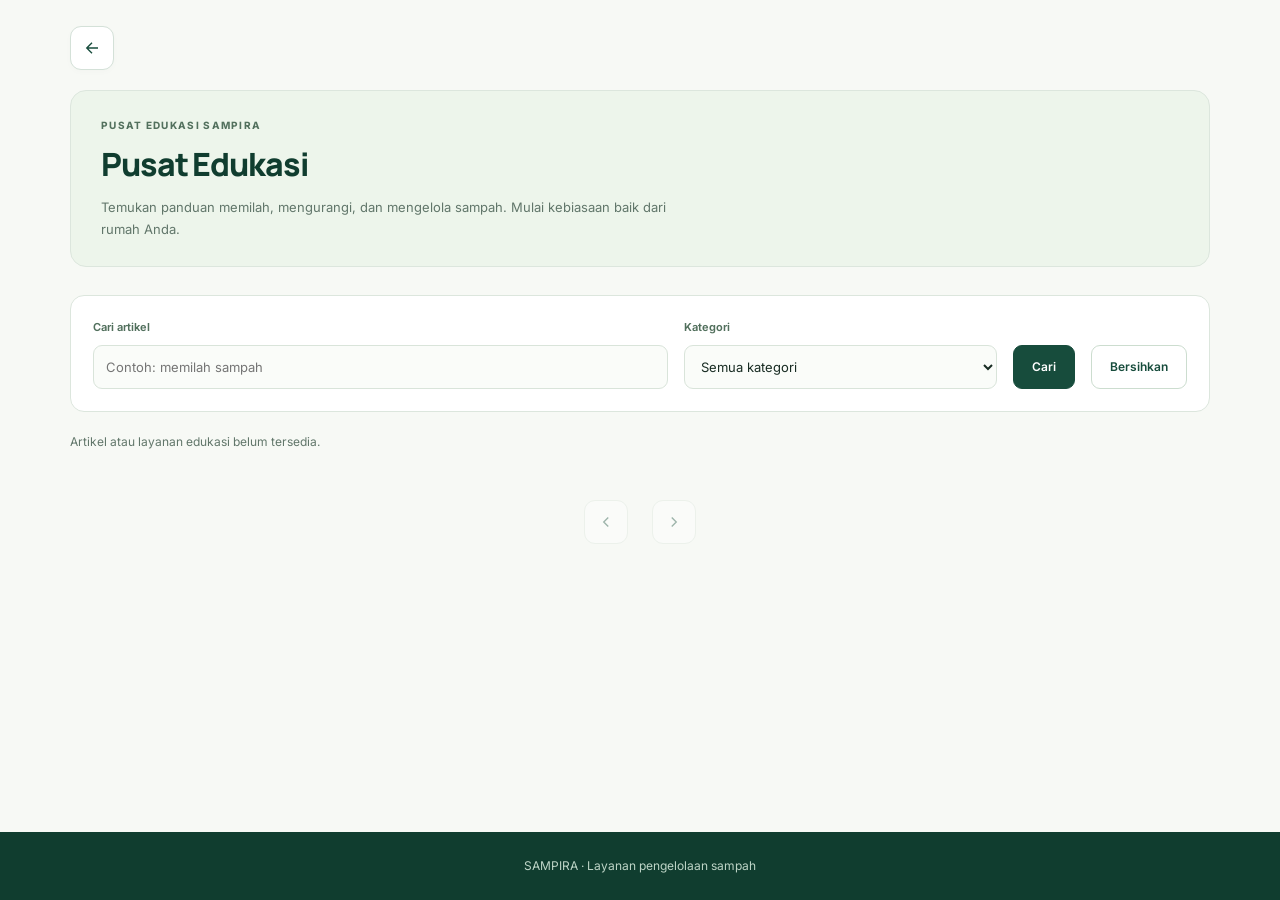
==== commit 935d8808: "Remove obsolete scripts for waste category checks, test artifact cleanup, education content import, " ====
--- a/assets/education.html
+++ b/assets/education.html
@@ -26,7 +26,7 @@
             <button class="sp-button" type="submit">Cari</button>
             <a class="sp-button sp-button--quiet" href="/assets/education.html?ui=education-unified-19">Bersihkan</a>
         </form>
-        <output>Memuat artikel…</output>
+        <p role="status">Memuat artikel…</p>
         <div id="education-results" class="sp-card-grid"></div>
         <nav class="sp-pager" aria-label="Halaman artikel">
             <a class="education-page" id="education-prev" aria-label="Halaman sebelumnya" aria-disabled="true" tabindex="-1"><svg viewBox="0 0 24 24" width="18" height="18" fill="none" stroke="currentColor" stroke-width="1.8" aria-hidden="true"><path d="m15 6-6 6 6 6"/></svg></a>
--- a/assets/css/sampira.css
+++ b/assets/css/sampira.css
@@ -16,7 +16,7 @@
     outline: 3px solid var(--sp-focus);
     outline-offset: 3px;
 }
-[hidden] { display: none ; }
+[hidden] { display: none !important; }
 .sp-public { margin: 0; background: var(--sp-canvas); color: var(--sp-ink); font: 1rem/1.6 Inter, system-ui, sans-serif; }
 .sp-public *, .sp-console *, .sp-panel *, .sp-service-grid * { box-sizing: border-box; }
 .sp-public a, .sp-panel a, .sp-landing-services a { color: var(--sp-green); }
@@ -49,9 +49,9 @@
     padding: 8px 10px; border-radius: 8px; font: inherit; color: var(--sp-ink); background: white;
 }
 .sp-editor textarea { resize: vertical; }
-.sp-button { display: inline-flex; align-items: center; justify-content: center; min-height: 44px; padding: 8px 15px; border: 1px solid var(--sp-green); border-radius: 8px; background: var(--sp-green); color: white ; text-align: center; text-decoration: none; font: inherit; font-size: .9rem; font-weight: 700; cursor: pointer; }
+.sp-button { display: inline-flex; align-items: center; justify-content: center; min-height: 44px; padding: 8px 15px; border: 1px solid var(--sp-green); border-radius: 8px; background: var(--sp-green); color: white !important; text-align: center; text-decoration: none; font: inherit; font-size: .9rem; font-weight: 700; cursor: pointer; }
 .sp-button:hover { background: var(--sp-green-dark); }
-.sp-button--quiet { background: white; color: var(--sp-green) ; border-color: #a8bcb0; }
+.sp-button--quiet { background: white; color: var(--sp-green) !important; border-color: #a8bcb0; }
 .sp-button--quiet:hover { background: var(--sp-soft); }
 .sp-button:disabled { opacity: .6; cursor: default; }
 .sp-card-grid, .sp-service-grid, .sp-metric-grid { display: grid; gap: 13px; grid-template-columns: repeat(auto-fit, minmax(min(100%, 215px), 1fr)); }
@@ -197,6 +197,6 @@
     :is(.sp-landing, .sp-public, .sp-console, .portal-page, [data-auth-page]) *,
     :is(.sp-landing, .sp-public, .sp-console, .portal-page, [data-auth-page]) *::before,
     :is(.sp-landing, .sp-public, .sp-console, .portal-page, [data-auth-page]) *::after {
-        animation-duration: .01ms ; transition-duration: .01ms ; scroll-behavior: auto ;
+        animation-duration: .01ms !important; transition-duration: .01ms !important; scroll-behavior: auto !important;
     }
 }
--- a/assets/css/education-public.css
+++ b/assets/css/education-public.css
@@ -1,69 +1,76 @@
 /* Public catalog/reader only; the CMS and portal keep their existing styles. */
-body.education-public:not([hidden]) {--sp-green:#174c3c; --sp-green-dark:#103d2f; --sp-border:#d4e1d8; --sp-muted:#61766a; background:#f7f9f5; color:#182c23; font:14px/1.7 Inter,system-ui,sans-serif; margin:0; min-height:100svh; display:flex; flex-direction:column;}
-.education-public :is(h1,h2,h3,.sp-brand){font-family:Manrope,Inter,sans-serif; letter-spacing:-.035em; line-height:1.25;}
-.education-public [hidden]{display:none;}
-.education-public :is(a,input,select,button):focus-visible{outline:3px solid #68b58a; outline-offset:4px;}
-.education-public .sp-public-header{width:100%; max-width:none; padding:18px max(24px,calc((100% - 1140px)/2)); background:white; border-bottom:1px solid #e1e8df; gap:18px;}
-.education-public .sp-brand{font-size:22px; font-weight:800; text-decoration:none; gap:9px; white-space:nowrap;}
-.education-public .sp-brand img{width:33px; height:33px;}
-.education-public .sp-public-header nav{gap:8px 25px;}
-.education-public .sp-public-header nav a{font-size:12px; text-decoration:none; min-height:36px;}
-.education-public .sp-public-header nav [aria-current]{color:#174c3c; border-bottom:2px solid #174c3c;}
-.education-public .sp-public-container{width:calc(100% - 48px); max-width:1140px; margin:0 auto; padding:26px 0 16px; flex:1;}
-.education-public .education-back:not([hidden]) {display:inline-flex; align-items:center; justify-content:center; width:44px; height:44px; background:white; border:1px solid #d4e1d8; border-radius:11px; margin-bottom:20px; color:#174c3c; text-decoration:none; box-shadow:0 2px 6px #163c2c05;}
-.education-public .education-back:hover{text-decoration:underline; text-underline-offset:4px;}
-.education-public .sp-education-hero h1 span{color:#baddbf;}
-.education-public .sp-filter{background:white; border:1px solid #dce6dd; padding:22px; gap:16px; border-radius:14px; margin:0 0 20px; box-shadow:none;}
-.education-public .sp-filter label{font-size:11px; color:#52705d; gap:8px;}
-.education-public .sp-filter label:first-child{flex:2 1 260px;}
-.education-public .sp-filter input,.education-public .sp-filter select{background:#fafcf9; border-color:#d9e4da; border-radius:9px; min-height:44px; font:13px Inter,system-ui,sans-serif; padding:11px 12px;}
-.education-public .sp-button{background:#174c3c; border-color:#174c3c; font:600 12px Inter,system-ui,sans-serif; border-radius:9px; min-height:44px; padding:11px 18px; box-shadow:none;}
-.education-public .sp-button--quiet{background:white; border-color:#ccddcf;}
-.education-public [role=status]{color:#61766a; font-size:12px; margin:18px 0;}
-.education-public #education-results.sp-card-grid{grid-template-columns:repeat(3,minmax(0,1fr)); gap:20px;}
-.education-public .sp-article-card:not([hidden]) {display:flex; flex-direction:column; min-width:0; padding:26px; background:white; border:1px solid #dce6dd; border-radius:15px; box-shadow:0 3px 12px #163c2c04;}
-.education-public .sp-article-card .sp-kicker{align-self:flex-start; padding:5px 10px; background:#edf5e9; border-radius:30px; color:#376147; letter-spacing:0; font-size:10px; font-weight:650;}
-.education-public .sp-article-card h3{font-size:19px; margin:18px 0 0;}
-.education-public .sp-article-card h3 a{color:#193c2b; text-decoration:none;}
-.education-public .sp-article-card h3 a:hover{text-decoration:underline; text-underline-offset:4px;}
-.education-public .sp-article-card p{color:#61766a; font-size:13px; line-height:1.8; margin:14px 0 22px;}
-.education-public .sp-article-card time{font-size:11px; margin-top:auto; padding-top:16px; border-top:1px solid #e8eee5;}
-.education-public .sp-pager:not([hidden]) {display:flex; align-items:center; justify-content:center; flex-wrap:wrap; gap:12px; margin:30px 0;}
-.education-public #education-pages:not([hidden]) {display:flex; align-items:center; gap:10px;}
-.education-public .education-page:not([hidden]) {display:inline-flex; align-items:center; justify-content:center; min-width:44px; height:44px; padding:0 12px; border:1px solid #dce6dd; border-radius:11px; background:#fff; color:#174c3c; font-size:13px; font-weight:650; text-decoration:none;}
-.education-public .education-page[aria-current=page]{background:#174c3c; border-color:#174c3c; color:white;}
-.education-public .education-page[aria-disabled=true]{opacity:.4; cursor:default;}
-.education-public .education-page:not([aria-current]):not([aria-disabled]):hover{background:#edf5e9; border-color:#a5c4ad;}
-.education-public .education-page-gap{font-size:13px; color:#61766a;}
-.education-public #education-reader[data-view=article]{max-width:1140px;}
-.education-public [data-view=article] .sp-education-hero{display:none;}
-.education-public [data-view=article] #education-results:not([hidden]) {display:block;}
-.education-public .sp-reader-article{max-width:none; padding:0; background:#fff; border:1px solid #dce6dd; border-radius:18px; box-shadow:none; overflow:hidden;}
-.education-public .education-reading-header .sp-kicker{color:#c2dbc9; font-size:10px; letter-spacing:.13em; text-transform:uppercase; margin:0 0 18px;}
-.education-public .sp-reader-article h1{max-width:850px; font-size:clamp(29px,4vw,42px); line-height:1.3; margin:0 0 20px; color:#fff; font-weight:800;}
-.education-public .sp-deck{max-width:780px; font-size:15px; color:#d9e7dc; line-height:1.8; margin:0 0 22px;}
-.education-public .sp-reader-article time:not([hidden]) {display:inline-block; font-size:11px; color:#c2dbc9; padding:6px 11px; border:1px solid #ffffff2c; border-radius:30px;}
-.education-public .education-reading-sources{max-width:780px; margin:0 auto 32px; padding:0 30px;}
-.education-public .sp-reader-article h2{font-size:20px; border-top:1px solid #e2eadd; padding-top:24px;}
-.education-public .sp-reader-article ul{padding-left:20px; font-size:12px; line-height:1.9; overflow-wrap:anywhere;}
-.education-public .sp-public-footer{max-width:none; width:100%; background:#103d2f; color:#bed5c7; padding:24px; text-align:center; font-size:12px; border:0; margin-top:40px;}
-.education-public #education-reader[data-view=article] .sp-reader-article{padding:0;}
-.education-public #education-reader[data-view=article] .education-reading-header .sp-deck{font-size:15px;}
-@media(max-width:600px){.education-public .education-reading-header{padding:28px 24px;}.education-public .sp-reader-article h1{font-size:29px;}.education-public .sp-article-body{padding:0 24px; margin:28px auto;}.education-public .education-reading-sources{padding:0 24px; margin-bottom:26px;}}
-@media(max-width:900px){.education-public #education-results.sp-card-grid{grid-template-columns:repeat(2,minmax(0,1fr));}.education-public .sp-education-hero:after{right:-50px;}}
-@media(max-width:600px){.education-public .sp-public-header{padding:16px 20px; gap:10px;}.education-public .sp-brand{font-size:20px;}.education-public .sp-public-header nav{gap:15px;}.education-public .sp-public-header nav a{font-size:11px;}.education-public .sp-public-container{width:calc(100% - 32px); padding-top:16px;}.education-public .education-back{margin-bottom:14px;}.education-public .sp-education-hero{padding:28px 24px; border-radius:15px;}.education-public .sp-education-hero h1{font-size:31px;}.education-public .sp-education-hero>p:last-child{font-size:13px;}.education-public .sp-filter{padding:18px; gap:14px;}.education-public .sp-filter label{flex-basis:100%;}.education-public .sp-filter .sp-button{flex:1;}.education-public #education-results.sp-card-grid{grid-template-columns:1fr;}.education-public .sp-article-card{padding:24px;}.education-public .sp-deck{font-size:15px;}.education-public .sp-article-body{font-size:14px; line-height:1.9;}.education-public .sp-reader-article{padding:24px;}.education-public .sp-public-header .sp-brand img{width:28px; height:28px;}}
+body.education-public{--sp-green:#174c3c;--sp-green-dark:#103d2f;--sp-border:#d4e1d8;--sp-muted:#61766a;background:#f7f9f5;color:#182c23;font:14px/1.7 Inter,system-ui,sans-serif;margin:0;min-height:100svh;display:flex;flex-direction:column}
+.education-public :is(h1,h2,h3,.sp-brand){font-family:Manrope,Inter,sans-serif;letter-spacing:-.035em;line-height:1.25}
+.education-public [hidden]{display:none!important}
+.education-public :is(a,input,select,button):focus-visible{outline:3px solid #68b58a;outline-offset:4px}
+.education-public .sp-public-header{width:100%;max-width:none;padding:18px max(24px,calc((100% - 1140px)/2));background:white;border-bottom:1px solid #e1e8df;gap:18px}
+.education-public .sp-brand{font-size:22px;font-weight:800;text-decoration:none;gap:9px;white-space:nowrap}
+.education-public .sp-brand img{width:33px;height:33px}
+.education-public .sp-public-header nav{gap:8px 25px}
+.education-public .sp-public-header nav a{font-size:12px;text-decoration:none;min-height:36px}
+.education-public .sp-public-header nav [aria-current]{color:#174c3c;border-bottom:2px solid #174c3c}
+.education-public .sp-public-container{width:calc(100% - 48px);max-width:1140px;margin:0 auto;padding:26px 0 16px;flex:1}
+.education-public .education-back{display:inline-flex;align-items:center;justify-content:center;width:44px;height:44px;background:white;border:1px solid #d4e1d8;border-radius:11px;margin-bottom:20px;color:#174c3c;text-decoration:none;box-shadow:0 2px 6px #163c2c05}
+.education-public .education-back:hover{text-decoration:underline;text-underline-offset:4px}
+.education-public .sp-education-hero{text-align:left;position:relative;padding:38px 42px;border-radius:20px;background:#174c3c;overflow:hidden;color:#d7e8d8;margin-bottom:28px}
+.education-public .sp-education-hero:after{content:'';position:absolute;right:5%;top:20%;width:175px;height:175px;background:url('/assets/img/sampira-mark.svg') center/contain no-repeat;opacity:.1;pointer-events:none;transform:rotate(-15deg)}
+.education-public .sp-education-hero .sp-kicker{color:#c2dbc9;font-size:10px;letter-spacing:.13em;text-transform:uppercase;margin:0 0 16px}
+.education-public .sp-education-hero h1{font-size:clamp(30px,4vw,44px);color:white;margin:0 0 18px;font-weight:800;max-width:730px;position:relative;z-index:1}
+.education-public .sp-education-hero h1 span{color:#baddbf}
+.education-public .sp-education-hero>p:last-child{max-width:580px;margin:0;color:#d9e7dc;font-size:14px;position:relative;z-index:1}
+.education-public .sp-filter{background:white;border:1px solid #dce6dd;padding:22px;gap:16px;border-radius:14px;margin:0 0 20px;box-shadow:none}
+.education-public .sp-filter label{font-size:11px;color:#52705d;gap:8px}
+.education-public .sp-filter label:first-child{flex:2 1 260px}
+.education-public .sp-filter input,.education-public .sp-filter select{background:#fafcf9;border-color:#d9e4da;border-radius:9px;min-height:44px;font:13px Inter,system-ui,sans-serif;padding:11px 12px}
+.education-public .sp-button{background:#174c3c;border-color:#174c3c;font:600 12px Inter,system-ui,sans-serif;border-radius:9px;min-height:44px;padding:11px 18px;box-shadow:none}
+.education-public .sp-button--quiet{background:white;border-color:#ccddcf}
+.education-public [role=status]{color:#61766a;font-size:12px;margin:18px 0}
+.education-public #education-results.sp-card-grid{grid-template-columns:repeat(3,minmax(0,1fr));gap:20px}
+.education-public .sp-article-card{display:flex;flex-direction:column;min-width:0;padding:26px;background:white;border:1px solid #dce6dd;border-radius:15px;box-shadow:0 3px 12px #163c2c04}
+.education-public .sp-article-card .sp-kicker{align-self:flex-start;padding:5px 10px;background:#edf5e9;border-radius:30px;color:#376147;letter-spacing:0;font-size:10px;font-weight:650}
+.education-public .sp-article-card h3{font-size:19px;margin:18px 0 0}
+.education-public .sp-article-card h3 a{color:#193c2b;text-decoration:none}
+.education-public .sp-article-card h3 a:hover{text-decoration:underline;text-underline-offset:4px}
+.education-public .sp-article-card p{color:#61766a;font-size:13px;line-height:1.8;margin:14px 0 22px}
+.education-public .sp-article-card time{font-size:11px;margin-top:auto;padding-top:16px;border-top:1px solid #e8eee5}
+.education-public .sp-pager{display:flex;align-items:center;justify-content:center;flex-wrap:wrap;gap:12px;margin:30px 0}
+.education-public #education-pages{display:flex;align-items:center;gap:10px}
+.education-public .education-page{display:inline-flex;align-items:center;justify-content:center;min-width:44px;height:44px;padding:0 12px;border:1px solid #dce6dd;border-radius:11px;background:#fff;color:#174c3c;font-size:13px;font-weight:650;text-decoration:none}
+.education-public .education-page[aria-current=page]{background:#174c3c;border-color:#174c3c;color:white}
+.education-public .education-page[aria-disabled=true]{opacity:.4;cursor:default}
+.education-public .education-page:not([aria-current]):not([aria-disabled]):hover{background:#edf5e9;border-color:#a5c4ad}
+.education-public .education-page-gap{font-size:13px;color:#61766a}
+.education-public #education-reader[data-view=article]{max-width:1140px}
+.education-public [data-view=article] .sp-education-hero{display:none}
+.education-public [data-view=article] #education-results{display:block}
+.education-public .sp-reader-article{max-width:none;padding:0;background:#fff;border:1px solid #dce6dd;border-radius:18px;box-shadow:none;overflow:hidden}
+.education-public .education-reading-header{background:#174c3c;padding:38px 42px;color:#d9e7dc}
+.education-public .education-reading-header .sp-kicker{color:#c2dbc9;font-size:10px;letter-spacing:.13em;text-transform:uppercase;margin:0 0 18px}
+.education-public .sp-reader-article h1{max-width:850px;font-size:clamp(29px,4vw,42px);line-height:1.3;margin:0 0 20px;color:#fff;font-weight:800}
+.education-public .sp-deck{max-width:780px;font-size:15px;color:#d9e7dc;line-height:1.8;margin:0 0 22px}
+.education-public .sp-reader-article time{display:inline-block;font-size:11px;color:#c2dbc9;padding:6px 11px;border:1px solid #ffffff2c;border-radius:30px}
+.education-public .sp-article-body{max-width:780px;font-size:15px;line-height:1.95;color:#324d3e;margin:34px auto 36px;padding:0 30px;white-space:pre-wrap}
+.education-public .education-reading-sources{max-width:780px;margin:0 auto 32px;padding:0 30px}
+.education-public .sp-reader-article h2{font-size:20px;border-top:1px solid #e2eadd;padding-top:24px}
+.education-public .sp-reader-article ul{padding-left:20px;font-size:12px;line-height:1.9;overflow-wrap:anywhere}
+.education-public .sp-public-footer{max-width:none;width:100%;background:#103d2f;color:#bed5c7;padding:24px;text-align:center;font-size:12px;border:0;margin-top:40px}
+.education-public #education-reader[data-view=article] .sp-reader-article{padding:0}
+.education-public #education-reader[data-view=article] .education-reading-header .sp-deck{font-size:15px}
+@media(max-width:600px){.education-public .education-reading-header{padding:28px 24px}.education-public .sp-reader-article h1{font-size:29px}.education-public .sp-article-body{padding:0 24px;margin:28px auto}.education-public .education-reading-sources{padding:0 24px;margin-bottom:26px}}
+@media(max-width:900px){.education-public #education-results.sp-card-grid{grid-template-columns:repeat(2,minmax(0,1fr))}.education-public .sp-education-hero:after{right:-50px}}
+@media(max-width:600px){.education-public .sp-public-header{padding:16px 20px;gap:10px}.education-public .sp-brand{font-size:20px}.education-public .sp-public-header nav{gap:15px}.education-public .sp-public-header nav a{font-size:11px}.education-public .sp-public-container{width:calc(100% - 32px);padding-top:16px}.education-public .education-back{margin-bottom:14px}.education-public .sp-education-hero{padding:28px 24px;border-radius:15px}.education-public .sp-education-hero h1{font-size:31px}.education-public .sp-education-hero>p:last-child{font-size:13px}.education-public .sp-filter{padding:18px;gap:14px}.education-public .sp-filter label{flex-basis:100%}.education-public .sp-filter .sp-button{flex:1}.education-public #education-results.sp-card-grid{grid-template-columns:1fr}.education-public .sp-article-card{padding:24px}.education-public .sp-deck{font-size:15px}.education-public .sp-article-body{font-size:14px;line-height:1.9}.education-public .sp-reader-article{padding:24px}.education-public .sp-public-header .sp-brand img{width:28px;height:28px}}
 
 /* Lighter editorial header and a comfortable line length for reading. */
-.education-public .sp-education-hero {text-align:left; position:relative; overflow:hidden; margin-bottom:28px; padding:26px 30px; background:#edf5eb; color:#174c3c; border:1px solid #dce6dd; border-radius:16px;}
-.education-public .sp-education-hero:after {content:''; position:absolute; right:5%; top:20%; width:175px; height:175px; background:url('/assets/img/sampira-mark.svg') center/contain no-repeat; opacity:.1; pointer-events:none; transform:rotate(-15deg); display:none;}
-.education-public .sp-education-hero .sp-kicker {font-size:10px; letter-spacing:.13em; text-transform:uppercase; margin:0 0 16px; color:#52705d; margin-bottom:10px;}
-.education-public .sp-education-hero h1 {margin:0 0 18px; font-weight:800; max-width:730px; position:relative; z-index:1; color:#103d2f; font-size:32px; margin-bottom:12px;}
-.education-public .sp-education-hero>p:last-child {max-width:580px; margin:0; position:relative; z-index:1; color:#61766a; font-size:13px;}
-@media(max-width:600px) { .education-public .sp-education-hero {padding:24px;} .education-public .sp-education-hero h1 {font-size:27px;} }
-.education-public .education-reading-header {background:#f0f6ee; color:#324d3e; border-bottom:1px solid #dce6dd; padding:38px 42px;}
-.education-public .education-reading-header :is(h1,.sp-kicker) {color:#103d2f;}
-.education-public .education-reading-header .sp-deck {color:#52705d;}
-.education-public .education-reading-header time {color:#52705d; border-color:#ccddcf; background:#fff;}
-.education-public .sp-article-body {max-width:780px; font-size:15px; line-height:1.95; color:#324d3e; margin:34px auto 36px; padding:0 30px; white-space:normal;}
-.education-public .sp-article-body h3 {border:0; padding:0;}
-@media(max-width:600px) { .education-public .education-reading-header {padding:28px 24px;} }
+.education-public .sp-education-hero { padding:26px 30px; background:#edf5eb; color:#174c3c; border:1px solid #dce6dd; border-radius:16px; }
+.education-public .sp-education-hero:after { display:none; }
+.education-public .sp-education-hero .sp-kicker { color:#52705d; margin-bottom:10px; }
+.education-public .sp-education-hero h1 { color:#103d2f; font-size:32px; margin-bottom:12px; }
+.education-public .sp-education-hero>p:last-child { color:#61766a; font-size:13px; }
+@media(max-width:600px) { .education-public .sp-education-hero { padding:24px; } .education-public .sp-education-hero h1 { font-size:27px; } }
+.education-public .education-reading-header { background:#f0f6ee; color:#324d3e; border-bottom:1px solid #dce6dd; padding:38px 42px; }
+.education-public .education-reading-header :is(h1,.sp-kicker) { color:#103d2f; }
+.education-public .education-reading-header .sp-deck { color:#52705d; }
+.education-public .education-reading-header time { color:#52705d; border-color:#ccddcf; background:#fff; }
+.education-public .sp-article-body { white-space:normal; }
+.education-public .sp-article-body h3 { border:0; padding:0; }
+@media(max-width:600px) { .education-public .education-reading-header { padding:28px 24px; } }
--- a/assets/css/education-photos.css
+++ b/assets/css/education-photos.css
@@ -1,46 +1,46 @@
 /* Shared article photography, without changing the CMS or Landing layout. */
-.sp-article-card .sp-article-photo{margin:0 0 18px; overflow:hidden; border-radius:10px; background:#f1f5ee; flex-shrink:0;}
-.sp-article-photo img:not([hidden]) {display:block; width:100%; height:auto; object-fit:cover; max-width:100%;}
-.sp-article-card .sp-article-photo img{height:180px; aspect-ratio:3/2;}
-.sp-article-photo figcaption{padding:9px 12px; color:#667b6d; font:10px/1.6 Inter,system-ui,sans-serif; overflow-wrap:anywhere;}
-.sp-article-photo figcaption a{color:#4b6a56; text-decoration:underline; text-underline-offset:3px;}
-.sp-reader-article .sp-article-photo-detail{margin:24px 0; border:1px solid #dce6dd; border-radius:12px; overflow:hidden;}
-.sp-reader-article .sp-article-photo-detail img{aspect-ratio:3/2; max-height:480px;}
-.education-grid .sp-article-card{overflow:hidden;}
-.education-grid .sp-article-card>.sp-article-photo{margin:-18px -18px 12px; border-radius:0; width:calc(100% + 36px);}
-.education-grid .sp-article-card>.sp-article-photo img{height:200px; object-fit:cover;}
-.education-grid .sp-article-photo figcaption{font-size:10px; padding:8px 18px;}
-body.sp-portal.user-reference #edukasi .sp-education-page.education-page-current:not([hidden]) {display:inline-flex; align-items:center; justify-content:center; min-width:44px; min-height:44px; padding:10px 14px; background:#174c3c; border:1px solid #174c3c; border-radius:10px; color:#fff; font-size:13px; font-weight:700; line-height:1;}
-.education-public .sp-article-card{overflow:hidden;}
-.education-public .sp-article-card>.sp-article-photo{margin:-26px -26px 20px; border-radius:0; width:calc(100% + 52px);}
-.education-public .sp-article-card .sp-article-photo img{height:200px;}
-.education-public .sp-article-card .sp-article-photo figcaption{padding:9px 26px; border-bottom:1px solid #edf1e8; background:#fafcf8;}
-.education-public .education-reading-photos{max-width:780px; margin:30px auto 0; padding:0 30px;}
-.education-public .sp-article-photo-detail{margin:0; border:1px solid #e0e8db; border-radius:12px; overflow:hidden; background:#fafcf8;}
-.education-public .sp-article-photo-detail img{aspect-ratio:3/2; max-height:480px;}
-.education-public .sp-article-photo-detail figcaption{font-size:11px; padding:12px 16px;}
-.education-public .education-reading-support{margin:0 auto 32px;}
-body.sp-portal.user-reference #edukasi .sp-article-photo{margin-bottom:18px; background:#f2f6ee;}
-body.sp-portal.user-reference #edukasi .sp-article-photo img{padding:0; height:175px; object-fit:cover;}
-body.sp-portal.user-reference #edukasi .sp-education-feature>img{padding:0; object-fit:cover; max-height:290px; border-radius:12px;}
-@media(max-width:600px){.education-public .sp-article-card>.sp-article-photo{margin:-24px -24px 20px; width:calc(100% + 48px);}.education-public .education-reading-photos{padding:0 24px; margin-top:24px;}.education-public .education-reading-support{margin-top:0; margin-bottom:26px;}.education-public .sp-article-photo-detail figcaption{font-size:10px; padding:12px;}.education-public .sp-article-card .sp-article-photo img{height:190px;}}
+.sp-article-card .sp-article-photo{margin:0 0 18px;overflow:hidden;border-radius:10px;background:#f1f5ee;flex-shrink:0}
+.sp-article-photo img{display:block;width:100%;height:auto;object-fit:cover;max-width:100%}
+.sp-article-card .sp-article-photo img{height:180px;aspect-ratio:3/2}
+.sp-article-photo figcaption{padding:9px 12px;color:#667b6d;font:10px/1.6 Inter,system-ui,sans-serif;overflow-wrap:anywhere}
+.sp-article-photo figcaption a{color:#4b6a56;text-decoration:underline;text-underline-offset:3px}
+.sp-reader-article .sp-article-photo-detail{margin:24px 0;border:1px solid #dce6dd;border-radius:12px;overflow:hidden}
+.sp-reader-article .sp-article-photo-detail img{aspect-ratio:3/2;max-height:480px}
+.education-grid .sp-article-card{overflow:hidden}
+.education-grid .sp-article-card>.sp-article-photo{margin:-18px -18px 12px;border-radius:0;width:calc(100% + 36px)}
+.education-grid .sp-article-card>.sp-article-photo img{height:200px;object-fit:cover}
+.education-grid .sp-article-photo figcaption{font-size:10px;padding:8px 18px}
+body.sp-portal.user-reference #edukasi .sp-education-page.education-page-current{display:inline-flex;align-items:center;justify-content:center;min-width:44px;min-height:44px;padding:10px 14px;background:#174c3c;border:1px solid #174c3c;border-radius:10px;color:#fff!important;font-size:13px;font-weight:700;line-height:1}
+.education-public .sp-article-card{overflow:hidden}
+.education-public .sp-article-card>.sp-article-photo{margin:-26px -26px 20px;border-radius:0;width:calc(100% + 52px)}
+.education-public .sp-article-card .sp-article-photo img{height:200px}
+.education-public .sp-article-card .sp-article-photo figcaption{padding:9px 26px;border-bottom:1px solid #edf1e8;background:#fafcf8}
+.education-public .education-reading-photos{max-width:780px;margin:30px auto 0;padding:0 30px}
+.education-public .sp-article-photo-detail{margin:0;border:1px solid #e0e8db;border-radius:12px;overflow:hidden;background:#fafcf8}
+.education-public .sp-article-photo-detail img{aspect-ratio:3/2;max-height:480px}
+.education-public .sp-article-photo-detail figcaption{font-size:11px;padding:12px 16px}
+.education-public .education-reading-support{margin:0 auto 32px}
+body.sp-portal.user-reference #edukasi .sp-article-photo{margin-bottom:18px;background:#f2f6ee}
+body.sp-portal.user-reference #edukasi .sp-article-photo img{padding:0;height:175px;object-fit:cover}
+body.sp-portal.user-reference #edukasi .sp-education-feature>img{padding:0;object-fit:cover;max-height:290px;border-radius:12px}
+@media(max-width:600px){.education-public .sp-article-card>.sp-article-photo{margin:-24px -24px 20px;width:calc(100% + 48px)}.education-public .education-reading-photos{padding:0 24px;margin-top:24px}.education-public .education-reading-support{margin-top:0;margin-bottom:26px}.education-public .sp-article-photo-detail figcaption{font-size:10px;padding:12px}.education-public .sp-article-card .sp-article-photo img{height:190px}}
 
 /* Reading surfaces share the same calm typography in public and portal views. */
-.sp-article-body p {margin:0 0 1.3em; white-space:pre-line;}
-.sp-article-body h3 {margin:1.8em 0 .7em; font-size:1.2em; color:#174c3c;}
-dialog[data-reference-reader] {width:min(880px,calc(100vw - 32px)); max-height:92dvh; padding:24px; border:1px solid #d4e1d8; border-radius:20px; background:#fff; color:#253e30;}
-dialog[data-reference-reader]::backdrop {background:#102d2580;}
-dialog[data-reference-reader]>button {border:1px solid #d4e1d8; background:#f3f8f1; color:#174c3c; padding:10px 16px; border-radius:10px; margin-bottom:22px; cursor:pointer;}
-dialog[data-reference-reader] .sp-reader-article {padding:0; max-width:740px; margin:auto; border:0; background:none;}
-dialog[data-reference-reader] .sp-reader-article>h2 {font:800 clamp(24px,4vw,34px)/1.3 Manrope,Inter,sans-serif; color:#103d2f; margin:0 0 12px;}
-dialog[data-reference-reader] time {font-size:12px; color:#61766a;}
-dialog[data-reference-reader] .sp-reader-article>p {font-size:16px; line-height:1.8; color:#61766a; margin:20px 0;}
-dialog[data-reference-reader] .sp-article-body {font-size:16px; line-height:1.95; white-space:normal; padding:0; margin:26px 0;}
-dialog[data-reference-reader] .sp-article-photo-detail img {max-height:380px; object-fit:cover; border-radius:14px;}
-dialog[data-reference-reader] .sp-reader-article>ul {overflow-wrap:anywhere; font-size:12px; line-height:1.8;}
-@media(max-width:600px) { dialog[data-reference-reader] {padding:20px;} dialog[data-reference-reader] .sp-article-body {font-size:15px;} }
+.sp-article-body p { margin:0 0 1.3em; white-space:pre-line; }
+.sp-article-body h3 { margin:1.8em 0 .7em; font-size:1.2em; color:#174c3c; }
+dialog[data-reference-reader] { width:min(880px,calc(100vw - 32px)); max-height:92dvh; padding:24px; border:1px solid #d4e1d8; border-radius:20px; background:#fff; color:#253e30; }
+dialog[data-reference-reader]::backdrop { background:#102d2580; }
+dialog[data-reference-reader]>button { border:1px solid #d4e1d8; background:#f3f8f1; color:#174c3c; padding:10px 16px; border-radius:10px; margin-bottom:22px; cursor:pointer; }
+dialog[data-reference-reader] .sp-reader-article { padding:0; max-width:740px; margin:auto; border:0; background:none; }
+dialog[data-reference-reader] .sp-reader-article>h2 { font:800 clamp(24px,4vw,34px)/1.3 Manrope,Inter,sans-serif; color:#103d2f; margin:0 0 12px; }
+dialog[data-reference-reader] time { font-size:12px; color:#61766a; }
+dialog[data-reference-reader] .sp-reader-article>p { font-size:16px; line-height:1.8; color:#61766a; margin:20px 0; }
+dialog[data-reference-reader] .sp-article-body { font-size:16px; line-height:1.95; white-space:normal; padding:0; margin:26px 0; }
+dialog[data-reference-reader] .sp-article-photo-detail img { max-height:380px; object-fit:cover; border-radius:14px; }
+dialog[data-reference-reader] .sp-reader-article>ul { overflow-wrap:anywhere; font-size:12px; line-height:1.8; }
+@media(max-width:600px) { dialog[data-reference-reader] { padding:20px; } dialog[data-reference-reader] .sp-article-body { font-size:15px; } }
 
-body.sp-portal.user-reference dialog.ref-article-dialog {width:min(880px,calc(100vw - 32px)); padding:24px; border-radius:20px;}
-body.sp-portal.user-reference dialog.ref-article-dialog .sp-article-body {font-size:16px; line-height:1.95; white-space:normal;}
-body.sp-portal.user-reference dialog.ref-article-dialog h2 {font-size:clamp(24px,4vw,34px); color:#103d2f;}
-@media(max-width:600px) { body.sp-portal.user-reference dialog.ref-article-dialog {padding:20px;} body.sp-portal.user-reference dialog.ref-article-dialog .sp-article-body {font-size:15px;} }
+body.sp-portal.user-reference dialog.ref-article-dialog { width:min(880px,calc(100vw - 32px)); padding:24px; border-radius:20px; }
+body.sp-portal.user-reference dialog.ref-article-dialog .sp-article-body { font-size:16px; line-height:1.95; white-space:normal; }
+body.sp-portal.user-reference dialog.ref-article-dialog h2 { font-size:clamp(24px,4vw,34px); color:#103d2f; }
+@media(max-width:600px) { body.sp-portal.user-reference dialog.ref-article-dialog { padding:20px; } body.sp-portal.user-reference dialog.ref-article-dialog .sp-article-body { font-size:15px; } }
